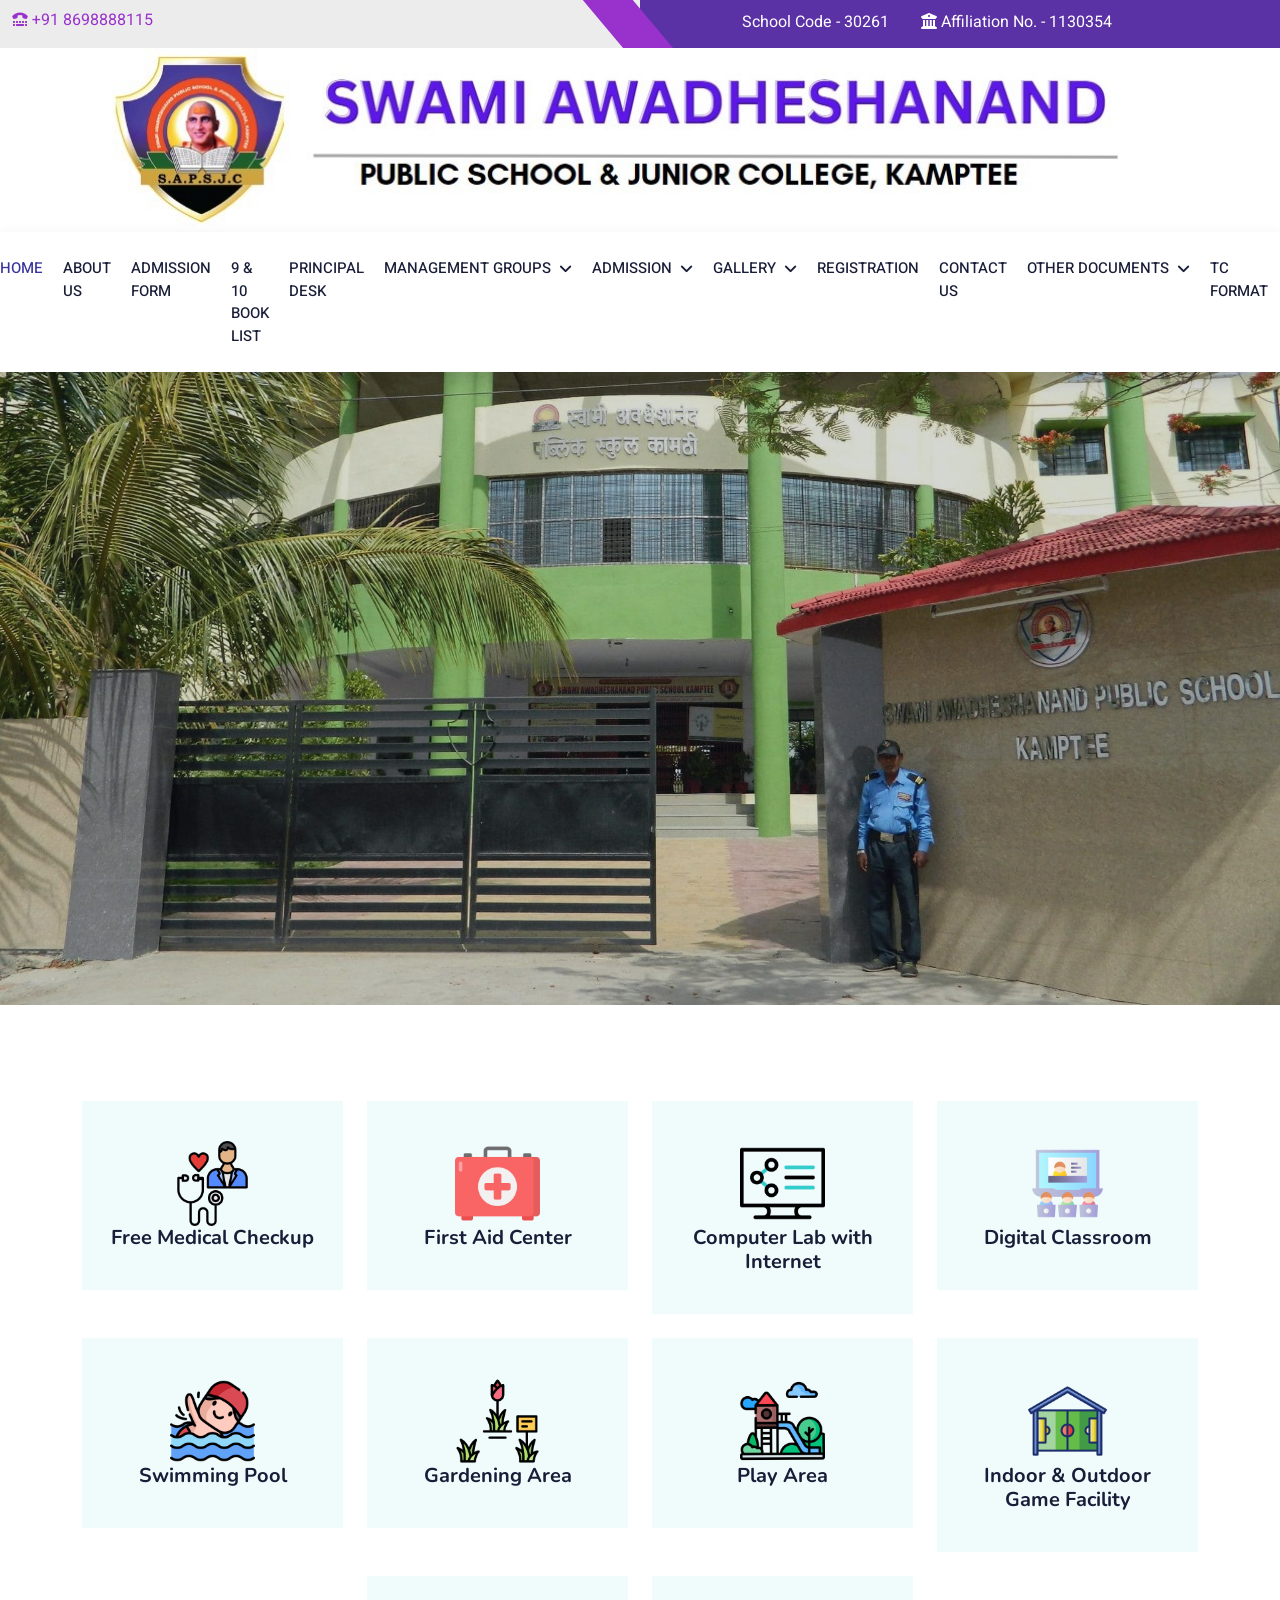
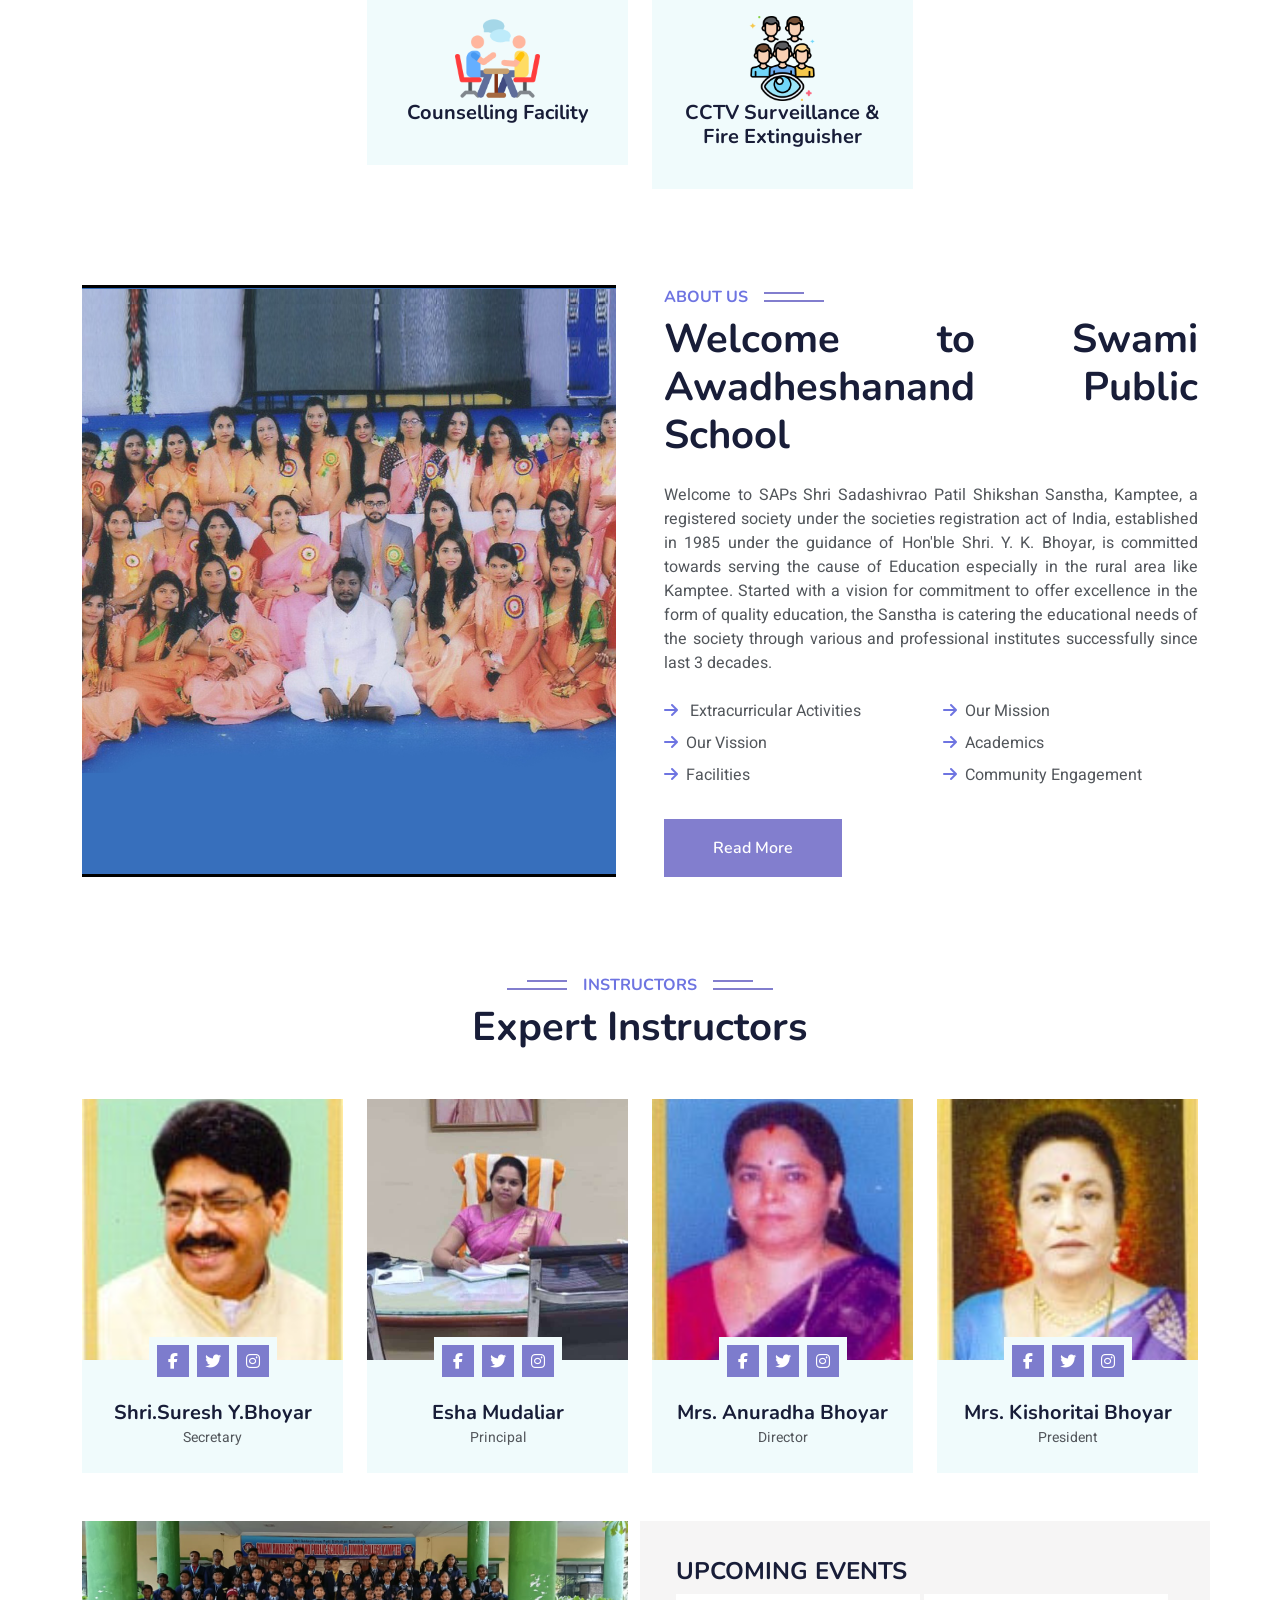
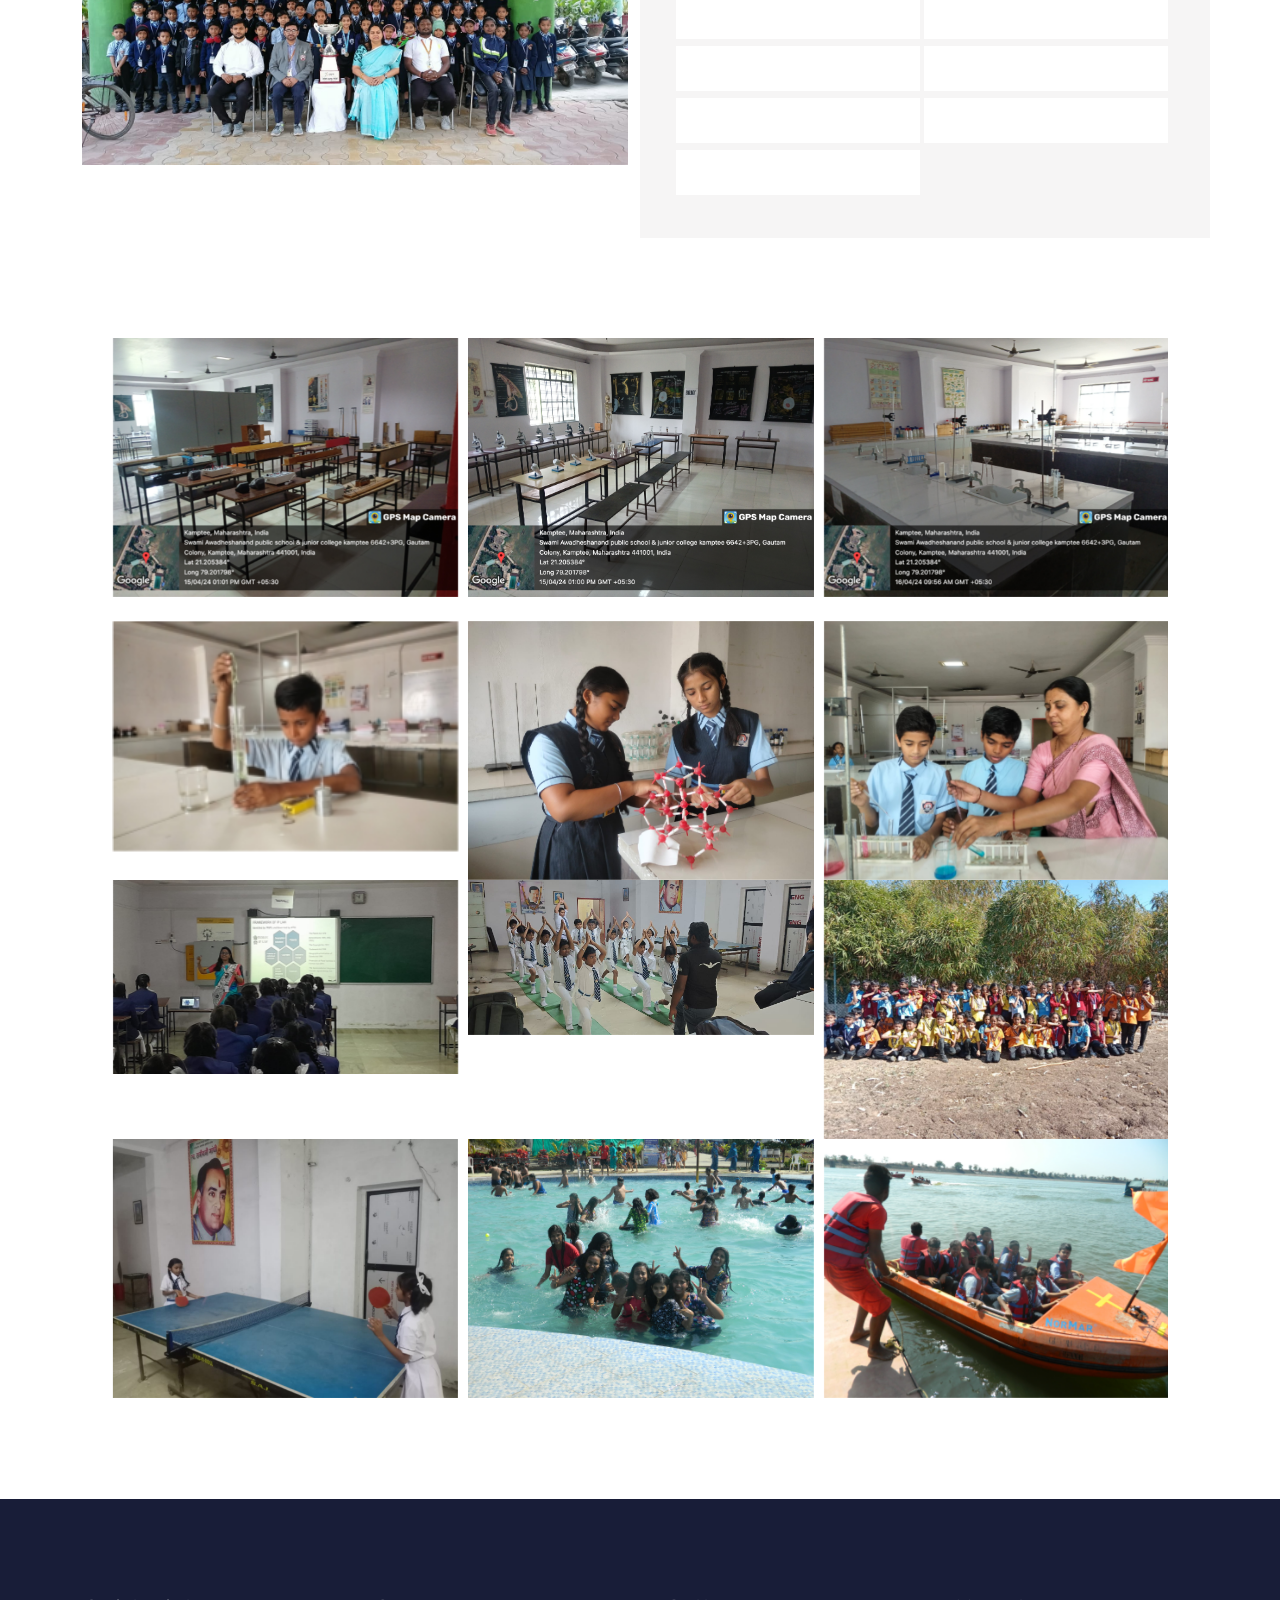
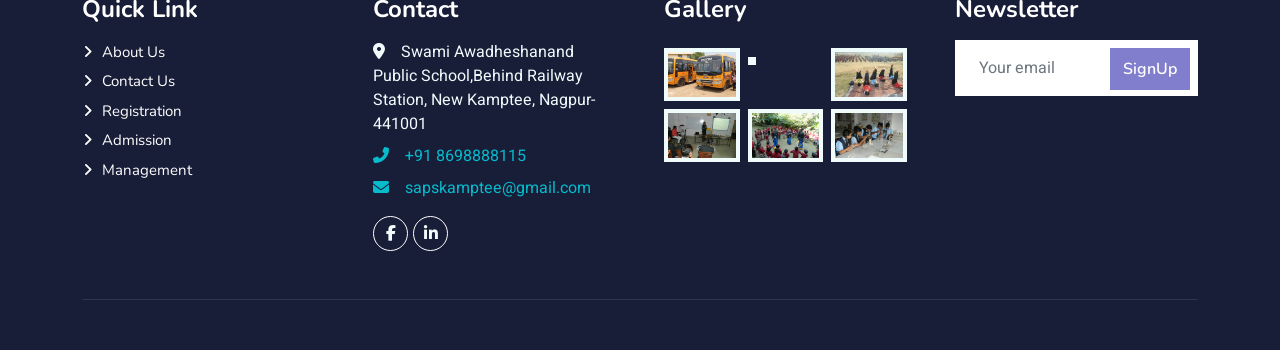
==== index.html @ 74b3e214 "Add files via upload" ====
<!DOCTYPE html>
<html lang="en">

<head>
    <meta charset="utf-8">
    <title>SAPS Kamptee | Nagpur</title>
    <meta content="width=device-width, initial-scale=1.0" name="viewport">
    <meta content="" name="keywords">
    <meta content="" name="description">

    <!-- Favicon -->
    <link href="img/logofavicon.jpeg" rel="icon">

    <!-- Google Web Fonts -->
    <link rel="preconnect" href="https://fonts.googleapis.com">
    <link rel="preconnect" href="https://fonts.gstatic.com" crossorigin>
    <link
        href="https://fonts.googleapis.com/css2?family=Heebo:wght@400;500;600&family=Nunito:wght@600;700;800&display=swap"
        rel="stylesheet">

    <!-- Icon Font Stylesheet -->
    <link rel="stylesheet" href="https://cdnjs.cloudflare.com/ajax/libs/font-awesome/6.4.0/css/all.min.css"
        integrity="sha512-iecdLmaskl7CVkqkXNQ/ZH/XLlvWZOJyj7Yy7tcenmpD1ypASozpmT/E0iPtmFIB46ZmdtAc9eNBvH0H/ZpiBw=="
        crossorigin="anonymous" referrerpolicy="no-referrer" />

    <script src="https://cdnjs.cloudflare.com/ajax/libs/font-awesome/6.4.0/js/all.min.js"
        integrity="sha512-fD9DI5bZwQxOi7MhYWnnNPlvXdp/2Pj3XSTRrFs5FQa4mizyGLnJcN6tuvUS6LbmgN1ut+XGSABKvjN0H6Aoow=="
        crossorigin="anonymous" referrerpolicy="no-referrer"></script>

    <link rel="stylesheet" href="https://cdnjs.cloudflare.com/ajax/libs/OwlCarousel2/2.3.4/assets/owl.carousel.min.css"
        integrity="sha512-tS3S5qG0BlhnQROyJXvNjeEM4UpMXHrQfTGmbQ1gKmelCxlSEBUaxhRBj/EFTzpbP4RVSrpEikbmdJobCvhE3g=="
        crossorigin="anonymous" referrerpolicy="no-referrer" />

    <script src="https://cdnjs.cloudflare.com/ajax/libs/jquery/3.7.0/jquery.min.js"
        integrity="sha512-3gJwYpMe3QewGELv8k/BX9vcqhryRdzRMxVfq6ngyWXwo03GFEzjsUm8Q7RZcHPHksttq7/GFoxjCVUjkjvPdw=="
        crossorigin="anonymous" referrerpolicy="no-referrer"></script>

    <script src="https://cdnjs.cloudflare.com/ajax/libs/OwlCarousel2/2.3.4/owl.carousel.min.js"
        integrity="sha512-bPs7Ae6pVvhOSiIcyUClR7/q2OAsRiovw4vAkX+zJbw3ShAeeqezq50RIIcIURq7Oa20rW2n2q+fyXBNcU9lrw=="
        crossorigin="anonymous" referrerpolicy="no-referrer"></script>
    <!-- <link href="https://cdnjs.cloudflare.com/ajax/libs/font-awesome/5.10.0/css/all.min.css" rel="stylesheet"> -->
    <link href="https://cdn.jsdelivr.net/npm/bootstrap-icons@1.4.1/font/bootstrap-icons.css" rel="stylesheet">

    <!-- Libraries Stylesheet -->
    <link href="lib/animate/animate.min.css" rel="stylesheet">
    <link href="lib/owlcarousel/assets/owl.carousel.min.css" rel="stylesheet">

    <!-- Customized Bootstrap Stylesheet -->
    <link href="css/bootstrap.min.css" rel="stylesheet">

    <!-- Template Stylesheet -->
    <link href="css/style.css" rel="stylesheet">
    <style>
        .contact-me::before {
            position: absolute;
            content: "";
            width: 50px;
            height: 74px;
            top: -26px;
            left: 37rem;
            background: darkorchid;
            transform: skew(40deg);
        }

        p.a {
            padding-top: 8px;
        }

        p.a a {
            color: darkorchid;
            text-decoration: none;
        }


        .col-md-6.anku1 {
            background: #5b31a6;
            text-align: right;
            height: 3rem;
        }

        .col-md-6.anku2 {
            background: #a9a9a938;
        }

        .contact-me {
            display: flex;
            align-items: center;
            /* align-content: center; */
            /* text-align: center; */
            margin: 10px;
            color: white;
        }

        .as1 {
            margin-left: 5rem;
            margin-right: 2rem;
        }

        @media screen and (min-width: 320px) and (max-width: 768px) {
            .contact-me::before {
                position: absolute;
                content: "";
                width: 50px;
                height: 74px;
                top: 22px;
                left: -2rem;
                background: darkorchid;
                transform: skew(40deg);
            }

            .contact-me {
                display: flex;
                align-items: center;
                /* align-content: center; */
                /* text-align: center; */
                margin: 0;
                color: white;
                padding-top: 15px;
            }

            .as1 {
                margin-left: 2rem;
                margin-right: 2rem;
                font-size: 12px;
            }

            .as2 {
                font-size: 12px;
            }

            .col-md-6.events {
                width: 100%;
                padding: 10px;
                border: 1px solid;
                background: #c7c3c32b;
                border-color: transparent;
            }



        }
    </style>
</head>

<body>
    <!-- Spinner Start -->
    <div id="spinner"
        class="show bg-white position-fixed translate-middle w-100 vh-100 top-50 start-50 d-flex align-items-center justify-content-center">
        <div class="spinner-border text-primary" style="width: 3rem; height: 3rem;" role="status">
            <span class="sr-only">Loading...</span>
        </div>
    </div>
    <!-- Spinner End -->
    <!-- top-nav-container-start -->
    <div class="container-fluid">
        <div class="row">
            <div class="col-md-6 anku2">
                <p class="a"><a href="tel:+91 8149544962;"><i class="fa fa-tty" aria-hidden="true"></i> +91
                        8698888115</a>
                    <!-- <p class="as"><i class="fa fa-phone" aria-hidden="true"></i> +91 9130036681</p> -->
                </p>
            </div>
            <div class="col-md-6 anku1">
                <div class="contact-me">
                    <div class="as1">
                        <!-- <a href="">contact me</a> -->
                        <p>School Code - 30261</p>
                    </div>
                    <div class="as2">
                        <!-- <a href="">mail-us</a> -->
                        <p><i class="fa fa-university" aria-hidden="true"></i> Affiliation No. - 1130354</p>
                    </div>

                </div>
            </div>
        </div>

    </div>

    <!-- top-nav-container-end -->


    <!-- Navbar Start -->
    <div class="schl-logo">
        <img src="img/main-logo1.jpg" alt="" width="100%">
    </div>
    <nav class="navbar navbar-expand-lg bg-white navbar-light shadow sticky-top p-0">
        <!-- <a href="index.html" class="navbar-brand d-flex align-items-center px-4 px-lg-5">
            <h2 class="m-0 text-primary"><i class="fa fa-book me-3"></i></h2>
        </a> -->
        <button type="button" class="navbar-toggler me-4" data-bs-toggle="collapse" data-bs-target="#navbarCollapse">
            <span class="navbar-toggler-icon"></span>
        </button>
        <div class="collapse navbar-collapse" id="navbarCollapse">
            <div class="navbar-nav ms-auto p-4 p-lg-0">
                <a href="index.html" class="nav-item nav-link active">Home</a>
                <a href="about.html" class="nav-item nav-link">About Us</a>
                <a href="admission_form.html" class="nav-item nav-link">Admission Form</a>
                <a href="9 & 10 new booklist.pdf" class="nav-item nav-link">9 & 10 Book List</a>
                <a href="principaldesk.html" class="nav-item nav-link">Principal Desk</a>
                <div class="nav-item dropdown">
                    <a href="#" class="nav-link dropdown-toggle" data-bs-toggle="dropdown">Management Groups</a>
                    <div class="dropdown-menu fade-down m-0">
                        <a href="ourInspiration.html" class="dropdown-item">Our Inspiration</a>
                        <a href="director.html" class="dropdown-item">Director</a>
                        <a href="president.html" class="dropdown-item">President</a>
                        <a href="secretary.html" class="dropdown-item">Secretary</a>
                    </div>
                </div>
                <div class="nav-item dropdown">
                    <a href="#" class="nav-link dropdown-toggle" data-bs-toggle="dropdown">Admission</a>
                    <div class="dropdown-menu fade-down m-0">
                        <a href="https://forms.gle/yMEWbGuYLgcYsDBT9" class="dropdown-item">Admission Form</a>
                        <a href="facility.html" class="dropdown-item">Facilities</a>
                        <a href="guidlineAdd.html" class="dropdown-item">Guidelines for Admission</a>
                        <a href="attendence.html" class="dropdown-item">Attendence</a>
                        <a href="withdrawal.html" class="dropdown-item">Withdrawal Rule</a>
                        <a href="fee&payment.html" class="dropdown-item">Fee and Payment</a>
                        <a href="YEARLY PLANNER 2025-2026.pdf" class="dropdown-item">Yearly Planner</a>
                    </div>
                </div>
                <div class="nav-item dropdown">
                    <a href="#" class="nav-link dropdown-toggle" data-bs-toggle="dropdown">Gallery</a>
                    <div class="dropdown-menu fade-down m-0">
                        <a href="gallery.html" class="dropdown-item">Images</a>
                        <a href="video.html" class="dropdown-item">Videos</a>
                    </div>
                </div>
                <!--<a href="gallery.html" class="nav-item nav-link">Gallery</a>-->
                <a href="registration.html" class="nav-item nav-link">Registration</a>
                <a href="contact.html" class="nav-item nav-link">Contact Us</a>
                <div class="nav-item dropdown">
                    <a href="#" class="nav-link dropdown-toggle" data-bs-toggle="dropdown">Other Documents</a>
                    <div class="dropdown-menu fade-down m-0">
                        <a href="YEARLY PLANNER 2025-2026.pdf" class="dropdown-item">Academic Calender</a>
                        <a href="AFFADIVIT.pdf" class="dropdown-item">Affadivit</a>
                        <a href="BuildingSafetyCertificate.pdf" class="dropdown-item">Building Safety
                            Certificate</a>
                        <a href="NOCOFMAHARASHTRAGOV.pdf" class="dropdown-item">NOC of Maharashtra Gov</a>
                        <a href="TrustDocuments.pdf" class="dropdown-item">Trust Documents</a>
                        <a href="OSA.jpeg" class="dropdown-item">Online School Affilaton & MS R-2.0</a>
                        <a href="Admission Fees.pdf" class="dropdown-item">Fee Structure</a>
                        <a href="waterletter24.pdf" class="dropdown-item">Water Plant Certification</a>
                        <a href="schoolmanagementcommittee.jpeg" class="dropdown-item">School Management Committee</a>
                        <a href="parentteacherassociation.jpeg" class="dropdown-item">Parent Teacher Association 1</a>
                          
                          <a href="parentteacherassociation2.jpeg" class="dropdown-item">Parent Teacher Association 2</a>
                             
                        <a href="resultsall.jpeg" class="dropdown-item">Results</a>
                        <a href="FireCertificate24.pdf" class="dropdown-item">Fire Certification</a>
                        <a href="RECOGNITION.pdf" class="dropdown-item">Recognition</a>
                        <a href="RTEManyata.pdf" class="dropdown-item">RTE Manyata</a>
                        <a href="Mandatorydisclosure.pdf" class="dropdown-item">Mandatory disclosure</a>
                        <a href="School Diary 2024-25 (1).pdf" class="dropdown-item">SOPs</a>
                    </div>
                </div>
                <a href="tcformat.html" class="nav-item nav-link">TC Format</a>
            </div>

            <!-- <a href="" class="btn btn-primary py-4 px-lg-5 d-none d-lg-block">Join Now<i class="fa fa-arrow-right ms-3"></i></a> -->
        </div>
    </nav>
    <!-- Navbar End -->


    <!-- Carousel Start -->
    <div class="container-fluid p-0 mb-5">
        <div class="owl-carousel header-carousel position-relative">
            <div class="owl-carousel-item position-relative">
                <img class="img-fluid" src="img/banner1.jpg" alt="">
                <div class="position-absolute top-0 start-0 w-100 h-100 d-flex align-items-center"
                    style="background: rgb(24 29 56 / 18%);">
                    <div class="container">
                        <div class="row justify-content-start">
                            <div class="col-sm-10 col-lg-8">
                                <!-- <h5 class="text-primary text-uppercase mb-3 animated slideInDown">Best Online Courses</h5> -->
                                <!-- <h1 class="display-3 text-white animated slideInDown">SWAMI AWADHESHANAND PUBLIC SCHOOL KAMPTEE</h1> -->
                                <!-- <p class="fs-5 text-white mb-4 pb-2">Vero elitr justo clita lorem. Ipsum dolor at sed stet sit diam no. Kasd rebum ipsum et diam justo clita et kasd rebum sea sanctus eirmod elitr.</p> -->
                                <!-- <a href="" class="btn btn-primary py-md-3 px-md-5 me-3 animated slideInLeft">Read More</a>
                                <a href="" class="btn btn-light py-md-3 px-md-5 animated slideInRight">Join Now</a> -->
                            </div>
                        </div>
                    </div>
                </div>
            </div>
            <!-- <div class="owl-carousel-item position-relative">
                <img class="img-fluid" src="img/33.jpeg" alt="">
                <div class="position-absolute top-0 start-0 w-100 h-100 d-flex align-items-center"
                    style="background: rgb(24 29 56 / 18%);">
                    <div class="container">
                        <div class="row justify-content-start">
                            <!-- <div class="col-sm-10 col-lg-8">
                                <h5 class="text-primary text-uppercase mb-3 animated slideInDown">Best Online Courses</h5>
                                <h1 class="display-3 text-white animated slideInDown">Get Educated Online From Your Home</h1>
                                <p class="fs-5 text-white mb-4 pb-2">Vero elitr justo clita lorem. Ipsum dolor at sed stet sit diam no. Kasd rebum ipsum et diam justo clita et kasd rebum sea sanctus eirmod elitr.</p>
                                <a href="" class="btn btn-primary py-md-3 px-md-5 me-3 animated slideInLeft">Read More</a>
                                <a href="" class="btn btn-light py-md-3 px-md-5 animated slideInRight">Join Now</a>
                            </div> -->
                       <!-- </div>
                    </div>
                </div>
            </div>-->
        </div>
    </div>
    <!-- Carousel End -->


    <!-- Service Start -->
    <div class="container-xxl py-5">
        <div class="container">
            <div class="row g-4">
                <div class="col-lg-3 col-sm-6 wow fadeInUp" data-wow-delay="0.1s">
                    <div class="service-item text-center pt-3">
                        <div class="p-4">
                            <!-- <i class="fa fa-3x fa-plus-square text-primary mb-4"></i> -->
                            <img src="img/medical.png" alt="" width="40%">
                            <h5 class="mb-3">Free Medical Checkup</h5>
                            <!-- <p>Diam elitr kasd sed at elitr sed ipsum justo dolor sed clita amet diam</p> -->
                        </div>
                    </div>
                </div>
                <div class="col-lg-3 col-sm-6 wow fadeInUp" data-wow-delay="0.3s">
                    <div class="service-item text-center pt-3">
                        <div class="p-4">
                            <!-- <i class="fa fa-3x fa-medkit text-primary mb-4"></i> -->
                            <img src="img/first-aid-kit.png" alt="" width="40%">
                            <h5 class="mb-3">First Aid Center</h5>
                            <!-- <p>Diam elitr kasd sed at elitr sed ipsum justo dolor sed clita amet diam</p> -->
                        </div>
                    </div>
                </div>
                <div class="col-lg-3 col-sm-6 wow fadeInUp" data-wow-delay="0.5s">
                    <div class="service-item text-center pt-3">
                        <div class="p-4">
                            <!-- <i class="fa fa-3x fa-desktop text-primary mb-4"></i> -->
                            <img src="img/virtual-lab.png" alt="" width="40%">
                            <h5 class="mb-3">Computer Lab with Internet</h5>
                            <!-- <p>Diam elitr kasd sed at elitr sed ipsum justo dolor sed clita amet diam</p> -->
                        </div>
                    </div>
                </div>
                <div class="col-lg-3 col-sm-6 wow fadeInUp" data-wow-delay="0.7s">
                    <div class="service-item text-center pt-3">
                        <div class="p-4">
                            <!-- <i class="fa fa-3x fa-window-maximize text-primary mb-4"></i> -->
                            <img src="img/teacher.png" alt="" width="40%">
                            <h5 class="mb-3">Digital Classroom</h5>
                            <!-- <p>Diam elitr kasd sed at elitr sed ipsum justo dolor sed clita amet diam</p> -->
                        </div>
                    </div>
                </div>
                <div class="col-lg-3 col-sm-6 wow fadeInUp" data-wow-delay="0.1s">
                    <div class="service-item text-center pt-3">
                        <div class="p-4">
                            <!-- <i class ="fa fa-3x fa-person-swimming text-primary mb-4"> </i> -->
                            <img src="img/swimmer.png" alt="" width="40%">
                            <h5 class="mb-3">Swimming Pool</h5>
                            <!-- <p>Diam elitr kasd sed at elitr sed ipsum justo dolor sed clita amet diam</p> -->
                        </div>
                    </div>
                </div>
                <div class="col-lg-3 col-sm-6 wow fadeInUp" data-wow-delay="0.3s">
                    <div class="service-item text-center pt-3">
                        <div class="p-4">
                            <!-- <i class="fa-sharp fa-3x fa-seedling text-primary mb-4"></i> -->
                            <img src="img/garden - Copy.png" alt="" width="40%">

                            <h5 class="mb-3">Gardening Area</h5>
                            <!-- <p>Diam elitr kasd sed at elitr sed ipsum justo dolor sed clita amet diam</p> -->
                        </div>
                    </div>
                </div>
                <div class="col-lg-3 col-sm-6 wow fadeInUp" data-wow-delay="0.5s">
                    <div class="service-item text-center pt-3">
                        <div class="p-4">
                            <!-- <i class="fa fa-3x fa-futbol text-primary mb-4"></i> -->
                            <img src="img/playground - Copy.png" alt="" width="40%">
                            <h5 class="mb-3">Play Area</h5>
                            <!-- <p>Diam elitr kasd sed at elitr sed ipsum justo dolor sed clita amet diam</p> -->
                        </div>
                    </div>
                </div>
                <div class="col-lg-3 col-sm-6 wow fadeInUp" data-wow-delay="0.7s">
                    <div class="service-item text-center pt-3">
                        <div class="p-4">
                            <!-- <i class="fa fa-3x fa-dice text-primary mb-4"></i> -->
                            <img src="img/indoor - Copy.png" alt="" width="40%">
                            <h5 class="mb-3">Indoor & Outdoor Game Facility</h5>
                            <!-- <p>Diam elitr kasd sed at elitr sed ipsum justo dolor sed clita amet diam</p> -->
                        </div>
                    </div>
                </div>
                <div class="col-lg-3 col-sm-6 wow fadeInUp" data-wow-delay="0.1s">
                    <!-- <div class="service-item text-center pt-3">
                        <div class="p-4">
                            <i class="fa fa-3x fa-graduation-cap text-primary mb-4"></i>
                            <h5 class="mb-3">Skilled Instructors</h5>
                            <p>Diam elitr kasd sed at elitr sed ipsum justo dolor sed clita amet diam</p>
                        </div>
                    </div> -->
                </div>
                <div class="col-lg-3 col-sm-6 wow fadeInUp" data-wow-delay="0.3s">
                    <div class="service-item text-center pt-3">
                        <div class="p-4">
                            <!-- <i class="fa fa-3x fa-handshake text-primary mb-4"></i> -->
                            <img src="img/conversation.png" alt="" width="40%">
                            <h5 class="mb-3">Counselling Facility</h5>
                            <!-- <p>Diam elitr kasd sed at elitr sed ipsum justo dolor sed clita amet diam</p> -->
                        </div>
                    </div>
                </div>
                <div class="col-lg-3 col-sm-6 wow fadeInUp" data-wow-delay="0.5s">
                    <div class="service-item text-center pt-3">
                        <div class="p-4">
                            <!-- <i class="fa fa-3x fa-fire-extinguisher text-primary mb-4"></i> -->
                            <img src="img/vigilance.png" alt="" width="40%">

                            <h5 class="mb-3">CCTV Surveillance & Fire Extinguisher</h5>
                            <!-- <p>Diam elitr kasd sed at elitr sed ipsum justo dolor sed clita amet diam</p> -->
                        </div>
                    </div>
                </div>
                <div class="col-lg-3 col-sm-6 wow fadeInUp" data-wow-delay="0.7s">
                    <!-- <div class="service-item text-center pt-3">
                        <div class="p-4">
                            <i class="fa fa-3x fa-book-open text-primary mb-4"></i>
                            <h5 class="mb-3">Book Library</h5>
                            <p>Diam elitr kasd sed at elitr sed ipsum justo dolor sed clita amet diam</p>
                        </div>
                    </div> -->
                </div>
            </div>
        </div>
    </div>
    <!-- Service End -->


    <!-- About Start -->
    <div class="container-xxl py-5">
        <div class="container">
            <div class="row g-5">
                <div class="col-lg-6 wow fadeInUp" data-wow-delay="0.1s" style="min-height: 400px;">
                    <div class="position-relative h-100">
                        <img class="img-fluid position-absolute w-100 h-100" src="img/banner2.jpg" alt=""
                            style="object-fit: cover;">
                    </div>
                </div>
                <div class="col-lg-6 wow fadeInUp" data-wow-delay="0.3s">
                    <h6 class="section-title bg-white text-start text-primary pe-3">About Us</h6>
                    <h1 class="mb-4">Welcome to Swami Awadheshanand Public School</h1>
                    <p class="mb-4">Welcome to SAPs


                        Shri Sadashivrao Patil Shikshan Sanstha, Kamptee, a registered society under the societies
                        registration act of India, established in 1985 under the guidance of Hon'ble Shri. Y. K. Bhoyar,
                        is committed towards serving the cause of Education especially in the rural area like Kamptee.
                        Started with a vision for commitment to offer excellence in the form of quality education, the
                        Sanstha is catering the educational needs of the society through various and professional
                        institutes successfully since last 3 decades.

                    </p>
                    <div class="row gy-2 gx-4 mb-4">
                        <div class="col-sm-6">
                            <p class="mb-0"><i class="fa fa-arrow-right text-primary me-2"></i> Extracurricular
                                Activities</p>
                        </div>
                        <div class="col-sm-6">
                            <p class="mb-0"><i class="fa fa-arrow-right text-primary me-2"></i>Our Mission</p>
                        </div>
                        <div class="col-sm-6">
                            <p class="mb-0"><i class="fa fa-arrow-right text-primary me-2"></i>Our Vission</p>
                        </div>
                        <div class="col-sm-6">
                            <p class="mb-0"><i class="fa fa-arrow-right text-primary me-2"></i>Academics</p>
                        </div>
                        <div class="col-sm-6">
                            <p class="mb-0"><i class="fa fa-arrow-right text-primary me-2"></i>Facilities</p>
                        </div>
                        <div class="col-sm-6">
                            <p class="mb-0"><i class="fa fa-arrow-right text-primary me-2"></i>Community Engagement</p>
                        </div>
                    </div>
                    <a class="btn btn-primary py-3 px-5 mt-2" href="about.html">Read More</a>
                </div>
            </div>
        </div>
    </div>
    <!-- About End -->


    <!-- Categories Start -->
    <!-- <div class="container-xxl py-5 category">
        <div class="container">
            <div class="text-center wow fadeInUp" data-wow-delay="0.1s">
                <h6 class="section-title bg-white text-center text-primary px-3">Categories</h6>
                <h1 class="mb-5">Courses Categories</h1>
            </div>
            <div class="row g-3">
                <div class="col-lg-7 col-md-6">
                    <div class="row g-3">
                        <div class="col-lg-12 col-md-12 wow zoomIn" data-wow-delay="0.1s">
                            <a class="position-relative d-block overflow-hidden" href="">
                                <img class="img-fluid" src="img/cat-1.jpg" alt="">
                                <div class="bg-white text-center position-absolute bottom-0 end-0 py-2 px-3" style="margin: 1px;">
                                    <h5 class="m-0">Web Design</h5>
                                    <small class="text-primary">49 Courses</small>
                                </div>
                            </a>
                        </div>
                        <div class="col-lg-6 col-md-12 wow zoomIn" data-wow-delay="0.3s">
                            <a class="position-relative d-block overflow-hidden" href="">
                                <img class="img-fluid" src="img/cat-2.jpg" alt="">
                                <div class="bg-white text-center position-absolute bottom-0 end-0 py-2 px-3" style="margin: 1px;">
                                    <h5 class="m-0">Graphic Design</h5>
                                    <small class="text-primary">49 Courses</small>
                                </div>
                            </a>
                        </div>
                        <div class="col-lg-6 col-md-12 wow zoomIn" data-wow-delay="0.5s">
                            <a class="position-relative d-block overflow-hidden" href="">
                                <img class="img-fluid" src="img/cat-3.jpg" alt="">
                                <div class="bg-white text-center position-absolute bottom-0 end-0 py-2 px-3" style="margin: 1px;">
                                    <h5 class="m-0">Video Editing</h5>
                                    <small class="text-primary">49 Courses</small>
                                </div>
                            </a>
                        </div>
                    </div>
                </div>
                <div class="col-lg-5 col-md-6 wow zoomIn" data-wow-delay="0.7s" style="min-height: 350px;">
                    <a class="position-relative d-block h-100 overflow-hidden" href="">
                        <img class="img-fluid position-absolute w-100 h-100" src="img/cat-4.jpg" alt="" style="object-fit: cover;">
                        <div class="bg-white text-center position-absolute bottom-0 end-0 py-2 px-3" style="margin:  1px;">
                            <h5 class="m-0">Online Marketing</h5>
                            <small class="text-primary">49 Courses</small>
                        </div>
                    </a>
                </div>
            </div>
        </div>
    </div> -->
    <!-- Categories Start -->


    <!-- Courses Start -->
    <!-- <div class="container-xxl py-5">
        <div class="container">
            <div class="text-center wow fadeInUp" data-wow-delay="0.1s">
                <h6 class="section-title bg-white text-center text-primary px-3">Courses</h6>
                <h1 class="mb-5">Popular Courses</h1>
            </div>
            <div class="row g-4 justify-content-center">
                <div class="col-lg-4 col-md-6 wow fadeInUp" data-wow-delay="0.1s">
                    <div class="course-item bg-light">
                        <div class="position-relative overflow-hidden">
                            <img class="img-fluid" src="img/course-1.jpg" alt="">
                            <div class="w-100 d-flex justify-content-center position-absolute bottom-0 start-0 mb-4">
                                <a href="#" class="flex-shrink-0 btn btn-sm btn-primary px-3 border-end" style="border-radius: 30px 0 0 30px;">Read More</a>
                                <a href="#" class="flex-shrink-0 btn btn-sm btn-primary px-3" style="border-radius: 0 30px 30px 0;">Join Now</a>
                            </div>
                        </div>
                        <div class="text-center p-4 pb-0">
                            <h3 class="mb-0">$149.00</h3>
                            <div class="mb-3">
                                <small class="fa fa-star text-primary"></small>
                                <small class="fa fa-star text-primary"></small>
                                <small class="fa fa-star text-primary"></small>
                                <small class="fa fa-star text-primary"></small>
                                <small class="fa fa-star text-primary"></small>
                                <small>(123)</small>
                            </div>
                            <h5 class="mb-4">Web Design & Development Course for Beginners</h5>
                        </div>
                        <div class="d-flex border-top">
                            <small class="flex-fill text-center border-end py-2"><i class="fa fa-user-tie text-primary me-2"></i>John Doe</small>
                            <small class="flex-fill text-center border-end py-2"><i class="fa fa-clock text-primary me-2"></i>1.49 Hrs</small>
                            <small class="flex-fill text-center py-2"><i class="fa fa-user text-primary me-2"></i>30 Students</small>
                        </div>
                    </div>
                </div>
                <div class="col-lg-4 col-md-6 wow fadeInUp" data-wow-delay="0.3s">
                    <div class="course-item bg-light">
                        <div class="position-relative overflow-hidden">
                            <img class="img-fluid" src="img/course-2.jpg" alt="">
                            <div class="w-100 d-flex justify-content-center position-absolute bottom-0 start-0 mb-4">
                                <a href="#" class="flex-shrink-0 btn btn-sm btn-primary px-3 border-end" style="border-radius: 30px 0 0 30px;">Read More</a>
                                <a href="#" class="flex-shrink-0 btn btn-sm btn-primary px-3" style="border-radius: 0 30px 30px 0;">Join Now</a>
                            </div>
                        </div>
                        <div class="text-center p-4 pb-0">
                            <h3 class="mb-0">$149.00</h3>
                            <div class="mb-3">
                                <small class="fa fa-star text-primary"></small>
                                <small class="fa fa-star text-primary"></small>
                                <small class="fa fa-star text-primary"></small>
                                <small class="fa fa-star text-primary"></small>
                                <small class="fa fa-star text-primary"></small>
                                <small>(123)</small>
                            </div>
                            <h5 class="mb-4">Web Design & Development Course for Beginners</h5>
                        </div>
                        <div class="d-flex border-top">
                            <small class="flex-fill text-center border-end py-2"><i class="fa fa-user-tie text-primary me-2"></i>John Doe</small>
                            <small class="flex-fill text-center border-end py-2"><i class="fa fa-clock text-primary me-2"></i>1.49 Hrs</small>
                            <small class="flex-fill text-center py-2"><i class="fa fa-user text-primary me-2"></i>30 Students</small>
                        </div>
                    </div>
                </div>
                <div class="col-lg-4 col-md-6 wow fadeInUp" data-wow-delay="0.5s">
                    <div class="course-item bg-light">
                        <div class="position-relative overflow-hidden">
                            <img class="img-fluid" src="img/course-3.jpg" alt="">
                            <div class="w-100 d-flex justify-content-center position-absolute bottom-0 start-0 mb-4">
                                <a href="#" class="flex-shrink-0 btn btn-sm btn-primary px-3 border-end" style="border-radius: 30px 0 0 30px;">Read More</a>
                                <a href="#" class="flex-shrink-0 btn btn-sm btn-primary px-3" style="border-radius: 0 30px 30px 0;">Join Now</a>
                            </div>
                        </div>
                        <div class="text-center p-4 pb-0">
                            <h3 class="mb-0">$149.00</h3>
                            <div class="mb-3">
                                <small class="fa fa-star text-primary"></small>
                                <small class="fa fa-star text-primary"></small>
                                <small class="fa fa-star text-primary"></small>
                                <small class="fa fa-star text-primary"></small>
                                <small class="fa fa-star text-primary"></small>
                                <small>(123)</small>
                            </div>
                            <h5 class="mb-4">Web Design & Development Course for Beginners</h5>
                        </div>
                        <div class="d-flex border-top">
                            <small class="flex-fill text-center border-end py-2"><i class="fa fa-user-tie text-primary me-2"></i>John Doe</small>
                            <small class="flex-fill text-center border-end py-2"><i class="fa fa-clock text-primary me-2"></i>1.49 Hrs</small>
                            <small class="flex-fill text-center py-2"><i class="fa fa-user text-primary me-2"></i>30 Students</small>
                        </div>
                    </div>
                </div>
            </div>
        </div>
    </div> -->
    <!-- Courses End -->


    <!-- Team Start -->
    <div class="container-xxl py-5">
        <div class="container">
            <div class="text-center wow fadeInUp" data-wow-delay="0.1s">
                <h6 class="section-title bg-white text-center text-primary px-3">Instructors</h6>
                <h1 class="mb-5">Expert Instructors</h1>
            </div>
            <div class="row g-4">
                <div class="col-lg-3 col-md-6 wow fadeInUp" data-wow-delay="0.1s">
                    <div class="team-item bg-light">
                        <div class="overflow-hidden">
                            <img class="img-fluid" src="img/1.png" alt="">
                        </div>
                        <div class="position-relative d-flex justify-content-center" style="margin-top: -23px;">
                            <div class="bg-light d-flex justify-content-center pt-2 px-1">
                                <a class="btn btn-sm-square btn-primary mx-1"
                                    href="https://www.facebook.com/SAPSKamptee1"><i class="fab fa-facebook-f"></i></a>
                                <a class="btn btn-sm-square btn-primary mx-1" href=""><i class="fab fa-twitter"></i></a>
                                <a class="btn btn-sm-square btn-primary mx-1"
                                    href="https://www.instagram.com/swami_awadheshanand_public_s/"><i
                                        class="fab fa-instagram"></i></a>
                            </div>
                        </div>
                        <div class="text-center p-4">
                            <h5 class="mb-0">
                                Shri.Suresh Y.Bhoyar</h5>
                            <small>Secretary</small>
                        </div>
                    </div>
                </div>
                <div class="col-lg-3 col-md-6 wow fadeInUp" data-wow-delay="0.3s">
                    <div class="team-item bg-light">
                        <div class="overflow-hidden">
                            <img class="img-fluid" src="img/2.png" alt="">
                        </div>
                        <div class="position-relative d-flex justify-content-center" style="margin-top: -23px;">
                            <div class="bg-light d-flex justify-content-center pt-2 px-1">
                                <a class="btn btn-sm-square btn-primary mx-1"
                                    href="https://www.facebook.com/SAPSKamptee1"><i class="fab fa-facebook-f"></i></a>
                                <a class="btn btn-sm-square btn-primary mx-1" href=""><i class="fab fa-twitter"></i></a>
                                <a class="btn btn-sm-square btn-primary mx-1"
                                    href="https://www.instagram.com/swami_awadheshanand_public_s/"><i
                                        class="fab fa-instagram"></i></a>
                            </div>
                        </div>
                        <div class="text-center p-4">
                            <h5 class="mb-0">
                                Esha Mudaliar</h5>
                            <small>Principal</small>
                        </div>
                    </div>
                </div>
                <div class="col-lg-3 col-md-6 wow fadeInUp" data-wow-delay="0.5s">
                    <div class="team-item bg-light">
                        <div class="overflow-hidden">
                            <img class="img-fluid" src="img/3.png" alt="">
                        </div>
                        <div class="position-relative d-flex justify-content-center" style="margin-top: -23px;">
                            <div class="bg-light d-flex justify-content-center pt-2 px-1">
                                <a class="btn btn-sm-square btn-primary mx-1"
                                    href="https://www.facebook.com/SAPSKamptee1"><i class="fab fa-facebook-f"></i></a>
                                <a class="btn btn-sm-square btn-primary mx-1" href=""><i class="fab fa-twitter"></i></a>
                                <a class="btn btn-sm-square btn-primary mx-1"
                                    href="https://www.instagram.com/swami_awadheshanand_public_s/"><i
                                        class="fab fa-instagram"></i></a>
                            </div>
                        </div>
                        <div class="text-center p-4">
                            <h5 class="mb-0">
                                Mrs. Anuradha Bhoyar</h5>
                            <small>Director</small>
                        </div>
                    </div>
                </div>
                <div class="col-lg-3 col-md-6 wow fadeInUp" data-wow-delay="0.7s">
                    <div class="team-item bg-light">
                        <div class="overflow-hidden">
                            <img class="img-fluid" src="img/4.png" alt="">
                        </div>
                        <div class="position-relative d-flex justify-content-center" style="margin-top: -23px;">
                            <div class="bg-light d-flex justify-content-center pt-2 px-1">
                                <a class="btn btn-sm-square btn-primary mx-1"
                                    href="https://www.facebook.com/SAPSKamptee1"><i class="fab fa-facebook-f"></i></a>
                                <a class="btn btn-sm-square btn-primary mx-1" href=""><i class="fab fa-twitter"></i></a>
                                <a class="btn btn-sm-square btn-primary mx-1"
                                    href="https://www.instagram.com/swami_awadheshanand_public_s/"><i
                                        class="fab fa-instagram"></i></a>
                            </div>
                        </div>
                        <div class="text-center p-4">
                            <h5 class="mb-0">
                                Mrs. Kishoritai Bhoyar
                            </h5>
                            <small>President</small>
                        </div>
                    </div>
                </div>
            </div>
        </div>
    </div>
    <!-- Team End -->


    <!-- Testimonial Start -->
    <!-- <div class="container-xxl py-5 wow fadeInUp" data-wow-delay="0.1s">
        <div class="container">
            <div class="text-center">
                <h6 class="section-title bg-white text-center text-primary px-3">Gallery</h6>
                <h1 class="mb-5">Our Students Say!</h1>
            </div>
            <div class="owl-carousel testimonial-carousel position-relative">
                <div class="testimonial-item text-center">
                    <img class="border rounded-circle p-2 mx-auto mb-3" src="img/testimonial-1.jpg" style="width: 80px; height: 80px;">
                    <h5 class="mb-0">Client Name</h5>
                    <p>Profession</p>
                    <div class="testimonial-text bg-light text-center p-4">
                    <p class="mb-0">Tempor erat elitr rebum at clita. Diam dolor diam ipsum sit diam amet diam et eos. Clita erat ipsum et lorem et sit.</p>
                    </div>
                </div>
                <div class="testimonial-item text-center">
                    <img class="border rounded-circle p-2 mx-auto mb-3" src="img/testimonial-2.jpg" style="width: 80px; height: 80px;">
                    <h5 class="mb-0">Client Name</h5>
                    <p>Profession</p>
                    <div class="testimonial-text bg-light text-center p-4">
                    <p class="mb-0">Tempor erat elitr rebum at clita. Diam dolor diam ipsum sit diam amet diam et eos. Clita erat ipsum et lorem et sit.</p>
                    </div>
                </div>
                <div class="testimonial-item text-center">
                    <img class="border rounded-circle p-2 mx-auto mb-3" src="img/testimonial-3.jpg" style="width: 80px; height: 80px;">
                    <h5 class="mb-0">Client Name</h5>
                    <p>Profession</p>
                    <div class="testimonial-text bg-light text-center p-4">
                    <p class="mb-0">Tempor erat elitr rebum at clita. Diam dolor diam ipsum sit diam amet diam et eos. Clita erat ipsum et lorem et sit.</p>
                    </div>
                </div>
                <div class="testimonial-item text-center">
                    <img class="border rounded-circle p-2 mx-auto mb-3" src="img/testimonial-4.jpg" style="width: 80px; height: 80px;">
                    <h5 class="mb-0">Client Name</h5>
                    <p>Profession</p>
                    <div class="testimonial-text bg-light text-center p-4">
                    <p class="mb-0">Tempor erat elitr rebum at clita. Diam dolor diam ipsum sit diam amet diam et eos. Clita erat ipsum et lorem et sit.</p>
                    </div>
                </div>
            </div>
        </div>
    </div> -->
    <!-- Testimonial End -->


    <!-- events start -->
    <section class="events">
        <div class="container">
            <div class="up-event">
                <div class="row">
                    <div class="col-md-6">
                        <img src="img/33.jpg" alt="" width="100%">
                    </div>
                    <div class="col-md-6 events">
                        <h4>UPCOMING EVENTS</h4>
                        <marquee width="100%" direction="up" height="70px" scrolldelay="200">
                            <p><span class="e-d">21 FEB</span><br> MAHASHIVRATRI</p>
                        </marquee>
                        <marquee width="100%" direction="up" height="70px" scrolldelay="200">
                            <p><span class="e-d">09 MARCH</span><br> HOLI DAHAN</p>
                        </marquee>
                        <marquee width="100%" direction="up" height="70px" scrolldelay="200">
                            <p><span class="e-d">25 MARCH</span><br> GUDIPADWA</p>
                        </marquee>
                        <marquee width="100%" direction="up" height="70px" scrolldelay="200">
                            <p><span class="e-d">15 AUG</span><br> INDEPENDENCE DAY</p>
                        </marquee>
                        <marquee width="100%" direction="up" height="70px" scrolldelay="200">
                            <p><span class="e-d">30 AUG</span><br> RAKHI CELEBRATION</p>
                        </marquee>
                        <marquee width="100%" direction="up" height="70px" scrolldelay="200">
                            <p><span class="e-d">12 NOV</span><br> DIWALI</p>
                        </marquee>
                        <marquee width="100%" direction="up" height="70px" scrolldelay="200">
                            <p><span class="e-d">25 DEC</span><br> CHRISTMAS</p>
                        </marquee>

                    </div>
                </div>
            </div>
        </div>

    </section>
    <!-- events ends -->




    <!-- gallery-start  -->
    <section class="image-gallery">
        <div class="container">
            <div class="main-slider owl-carousel">
                <div class="item">
                    <img src="img/lab1.jpg" alt="">
                </div>
                <div class="item">
                    <img src="img/lab2.jpg" alt="">
                </div>
                <div class="item">
                    <img src="img/lab3.jpg" alt="">
                </div>
                <div class="item">
                    <img src="img/lab4.jpg" alt="">
                </div>
                <div class="item">
                    <img src="img/lab5.jpg" alt="">
                </div>
            </div>
            <div class="main-slider owl-carousel">
                <div class="item">
                    <img src="img/galleryimg1.jpg" alt="">
                </div>
                <div class="item">
                    <img src="img/galleryimg2.jpg" alt="">
                </div>
                <div class="item">
                    <img src="img/galleryimg3.jpg" alt="">
                </div>
            </div>
            <div class="main-slider owl-carousel">
                <div class="item">
                    <img src="img/28.jpg" alt="">
                </div>
                <div class="item">
                    <img src="img/43.jpg" alt="">
                </div>
                <div class="item">
                    <img src="img/29.jpg" alt="">
                </div>
            </div>
            <div class="main-slider owl-carousel">
                <div class="item">
                    <img src="img/45.jpg" alt="">
                </div>
                <div class="item">
                    <img src="img/11.jpg" alt="">
                </div>
                <div class="item">
                    <img src="img/10.jpg" alt="">
                </div>
            </div>
            <div class="main-slider owl-carousel">
                <div class="item">
                    <!--<img src="img/galleryimg10.jpg" alt="">-->
                </div>
                <div class="item">
                    <!--<img src="img/galleryimg11.jpg" alt="">-->
                </div>
                <div class="item">
                    <!--<img src="img/galleryimg12.jpg" alt="">-->
                </div>
            </div>
            <!-- <div class="item">
                <img src="img/galleryimg4.jpeg" alt="">
            </div>
            <div class="item">
                <img src="img/galleryimg5.jpeg" alt="">
            </div>
            <div class="item">
                <img src="img/galleryimg6.jpeg" alt="">
            </div>
            <div class="item">
                <img src="img/galleryimg7.jpeg" alt="">
            </div>
            <div class="item">
                <img src="img/galleryimg8.jpeg" alt="">
            </div>
            <div class="item">
                <img src="img/galleryimg9.jpeg" alt="">
            </div>
            <div class="item">
                <img src="img/galleryimg10.jpeg" alt="">
            </div>
            <div class="item">
                <img src="img/galleryimg11.jpeg" alt="">
            </div>
            <div class="item">
                <img src="img/galleryimg12.jpeg" alt="">
            </div> -->
        </div>

    </section>
    <script>
        jQuery(".main-slider.owl-carousel").owlCarousel({
            loop: true,
            margin: 10,
            autoplay: 3000,
            responsive: {
                0: {
                    items: 1
                },
                600: {
                    items: 2
                },
                1000: {
                    items: 3
                },
            }
        });

    </script>


    <!-- gallery-end -->


    <!-- Footer Start -->
    <div class="container-fluid bg-dark text-light footer pt-5 mt-5 wow fadeIn" data-wow-delay="0.1s">
        <div class="container py-5">
            <div class="row g-5">
                <div class="col-lg-3 col-md-6">
                    <h4 class="text-white mb-3">Quick Link</h4>
                    <a class="btn btn-link" href="about.html">About Us</a>
                    <a class="btn btn-link" href="contact.html">Contact Us</a>
                    <a class="btn btn-link" href="registration.html">Registration</a>
                    <a class="btn btn-link" href="guidlineAdd.html">Admission</a>
                    <a class="btn btn-link" href="director.html">Management</a>
                </div>
                <div class="col-lg-3 col-md-6">
                    <h4 class="text-white mb-3">Contact</h4>
                    <p class="mb-2"><i class="fa fa-map-marker-alt me-3"></i>Swami Awadheshanand Public School,Behind
                        Railway Station, New Kamptee, Nagpur-441001</p>
                    <a href="tel:+91 8698888115">
                        <p class="mb-2"><i class="fa fa-phone-alt me-3"></i>+91 8698888115</p>
                    </a>
                    <a href="mailto:sapskamptee@gmail.com">
                        <p class="mb-2"><i class="fa fa-envelope me-3"></i>sapskamptee@gmail.com</p>
                    </a>

                    <div class="d-flex pt-2">
                        <!-- <a class="btn btn-outline-light btn-social" href=""><i class="fab fa-twitter"></i></a> -->
                        <a class="btn btn-outline-light btn-social" href="https://www.facebook.com/SAPSKamptee1"><i
                                class="fab fa-facebook-f"></i></a>
                        <!-- <a class="btn btn-outline-light btn-social" href=""><i class="fab fa-youtube"></i></a> -->
                        <a class="btn btn-outline-light btn-social" href=""><i class="fab fa-linkedin-in"></i></a>
                    </div>
                </div>
                <div class="col-lg-3 col-md-6">
                    <h4 class="text-white mb-3">Gallery</h4>
                    <div class="row g-2 pt-2">
                        <div class="col-4">
                            <img class="img-fluid bg-light p-1" src="img/galleryimg6.jpg" alt="">
                        </div>
                        <div class="col-4">
                            <img class="img-fluid bg-light p-1" src="img/galleryimg8.jpg" alt="">
                        </div>
                        <div class="col-4">
                            <img class="img-fluid bg-light p-1" src="img/gallery24.jpg" alt="">
                        </div>
                        <div class="col-4">
                            <img class="img-fluid bg-light p-1" src="img/gallery20.jpg" alt="">
                        </div>
                        <div class="col-4">
                            <img class="img-fluid bg-light p-1" src="img/gallery17.jpg" alt="">
                        </div>
                        <div class="col-4">
                            <img class="img-fluid bg-light p-1" src="img/gallery21.jpg" alt="">
                        </div>
                    </div>
                </div>
                <div class="col-lg-3 col-md-6">
                    <h4 class="text-white mb-3">Newsletter</h4>
                    <!-- <p>Dolor amet sit justo amet elitr clita ipsum elitr est.</p> -->
                    <div class="position-relative mx-auto" style="max-width: 400px;">
                        <input class="form-control border-0 w-100 py-3 ps-4 pe-5" type="text" placeholder="Your email">
                        <button type="button"
                            class="btn btn-primary py-2 position-absolute top-0 end-0 mt-2 me-2">SignUp</button>
                    </div>
                </div>
            </div>
        </div>
        <div class="container">
            <div class="copyright">
                <div class="row">
                    <!-- <div class="col-md-6 text-center text-md-start mb-3 mb-md-0">
                        &copy; <a class="border-bottom" href="#">Your Site Name</a>, All Right Reserved.

                        /*** This template is free as long as you keep the footer author’s credit link/attribution link/backlink. If you'd like to use the template without the footer author’s credit link/attribution link/backlink, you can purchase the Credit Removal License from "https://htmlcodex.com/credit-removal". Thank you for your support. ***/-->
                    <!-- Designed By <a class="border-bottom" href="https://htmlcodex.com">HTML Codex</a><br><br>
                        Distributed By <a class="border-bottom" href="https://themewagon.com">ThemeWagon</a>
                    </div>  -->
                    <!-- <div class="col-md-6 text-center text-md-end">
                        <div class="footer-menu">
                            <a href="">Home</a>
                            <a href="">Cookies</a>
                            <a href="">Help</a>
                            <a href="">FQAs</a>
                        </div>
                    </div> -->
                </div>
            </div>
        </div>
    </div>
    <!-- Footer End -->


    <!-- Back to Top -->
    <a href="#" class="btn btn-lg btn-primary btn-lg-square back-to-top"><i class="bi bi-arrow-up"></i></a>


    <!-- JavaScript Libraries -->
    <script src="https://code.jquery.com/jquery-3.4.1.min.js"></script>
    <script src="https://cdn.jsdelivr.net/npm/bootstrap@5.0.0/dist/js/bootstrap.bundle.min.js"></script>
    <script src="lib/wow/wow.min.js"></script>
    <script src="lib/easing/easing.min.js"></script>
    <script src="lib/waypoints/waypoints.min.js"></script>
    <script src="lib/owlcarousel/owl.carousel.min.js"></script>

    <!-- Template Javascript -->
    <script src="js/main.js"></script>
</body>

</html>
---- css/style.css ----
/********** Template CSS **********/
:root {
    --primary: #4b44b9b0;
    --light: #F0FBFC;
    --dark: #181d38;
}

.fw-medium {
    font-weight: 600 !important;
}

.fw-semi-bold {
    font-weight: 700 !important;
}

.back-to-top {
    position: fixed;
    display: none;
    right: 45px;
    bottom: 45px;
    z-index: 99;
}


/*** Spinner ***/
#spinner {
    opacity: 0;
    visibility: hidden;
    transition: opacity .5s ease-out, visibility 0s linear .5s;
    z-index: 99999;
}

#spinner.show {
    transition: opacity .5s ease-out, visibility 0s linear 0s;
    visibility: visible;
    opacity: 1;
}


/*** Button ***/
.btn {
    font-family: 'Nunito', sans-serif;
    font-weight: 600;
    transition: .5s;
}

.btn.btn-primary,
.btn.btn-secondary {
    color: #FFFFFF;
}

.btn-square {
    width: 38px;
    height: 38px;
}

.btn-sm-square {
    width: 32px;
    height: 32px;
}

.btn-lg-square {
    width: 48px;
    height: 48px;
}

.btn-square,
.btn-sm-square,
.btn-lg-square {
    padding: 0;
    display: flex;
    align-items: center;
    justify-content: center;
    font-weight: normal;
    border-radius: 0px;
}


/*** Navbar ***/
.navbar .dropdown-toggle::after {
    border: none;
    content: "\f107";
    font-family: "Font Awesome 5 Free";
    font-weight: 900;
    vertical-align: middle;
    margin-left: 8px;
}

.navbar-light .navbar-nav .nav-link {
    margin-right: 20px;
    padding: 25px 0;
    color: #FFFFFF;
    font-size: 15px;
    text-transform: uppercase;
    outline: none;
}

.navbar-light .navbar-nav .nav-link:hover,
.navbar-light .navbar-nav .nav-link.active {
    color: #39359e;;
}

@media (max-width: 991.98px) {
    .navbar-light .navbar-nav .nav-link  {
        margin-right: 0;
        padding: 10px 0;
    }

    .navbar-light .navbar-nav {
        border-top: 1px solid #EEEEEE;
    }
}

.navbar-light .navbar-brand,
.navbar-light a.btn {
    height: 75px;
}

.navbar-light .navbar-nav .nav-link {
    color: var(--dark);
    font-weight: 500;
}

.navbar-light.sticky-top {
    top: -100px;
    transition: .5s;
}

@media (min-width: 992px) {
    .navbar .nav-item .dropdown-menu {
        display: block;
        margin-top: 0;
        opacity: 0;
        visibility: hidden;
        transition: .5s;
    }

    .navbar .dropdown-menu.fade-down {
        top: 100%;
        transform: rotateX(-75deg);
        transform-origin: 0% 0%;
    }

    .navbar .nav-item:hover .dropdown-menu {
        top: 100%;
        transform: rotateX(0deg);
        visibility: visible;
        transition: .5s;
        opacity: 1;
    }
}


/*** Header carousel ***/
@media (max-width: 768px) {
    .header-carousel .owl-carousel-item {
        position: relative;
        min-height: 500px;
    }
    
    .header-carousel .owl-carousel-item img {
        position: absolute;
        width: 100%;
        height: 100%;
        object-fit: cover;
    }
}

.header-carousel .owl-nav {
    position: absolute;
    top: 50%;
    right: 8%;
    transform: translateY(-50%);
    display: flex;
    flex-direction: column;
}

.header-carousel .owl-nav .owl-prev,
.header-carousel .owl-nav .owl-next {
    margin: 7px 0;
    width: 45px;
    height: 45px;
    display: flex;
    align-items: center;
    justify-content: center;
    color: #FFFFFF;
    background: transparent;
    border: 1px solid #FFFFFF;
    font-size: 22px;
    transition: .5s;
}

.header-carousel .owl-nav .owl-prev:hover,
.header-carousel .owl-nav .owl-next:hover {
    background: var(--primary);
    border-color: var(--primary);
}

.page-header {
    background: linear-gradient(rgba(24, 29, 56, .7), rgba(24, 29, 56, .7)), url(../img/banner1.jpg);
    background-position: top;
    background-repeat: no-repeat;
    background-size: cover;
}

.page-header-inner {
    background: rgba(15, 23, 43, .7);
}

.breadcrumb-item + .breadcrumb-item::before {
    color: var(--light);
}


/*** Section Title ***/
.section-title {
    position: relative;
    display: inline-block;
    text-transform: uppercase;
}

.section-title::before {
    position: absolute;
    content: "";
    width: calc(100% + 80px);
    height: 2px;
    top: 4px;
    left: -40px;
    background: var(--primary);
    z-index: -1;
}

.section-title::after {
    position: absolute;
    content: "";
    width: calc(100% + 120px);
    height: 2px;
    bottom: 5px;
    left: -60px;
    background: var(--primary);
    z-index: -1;
}

.section-title.text-start::before {
    width: calc(100% + 40px);
    left: 0;
}

.section-title.text-start::after {
    width: calc(100% + 60px);
    left: 0;
}


/*** Service ***/
.service-item {
    background: var(--light);
    transition: .5s;
}

.service-item:hover {
    margin-top: -10px;
    background: var(--primary);
}

.service-item * {
    transition: .5s;
}

.service-item:hover * {
    color: var(--light) !important;
}


/*** Categories & Courses ***/
.category img,
.course-item img {
    transition: .5s;
}

.category a:hover img,
.course-item:hover img {
    transform: scale(1.1);
}


/*** Team ***/
.team-item img {
    transition: .5s;
}

.team-item:hover img {
    transform: scale(1.1);
}


/*** Testimonial ***/
.testimonial-carousel::before {
    position: absolute;
    content: "";
    top: 0;
    left: 0;
    height: 100%;
    width: 0;
    background: linear-gradient(to right, rgba(255, 255, 255, 1) 0%, rgba(255, 255, 255, 0) 100%);
    z-index: 1;
}

.testimonial-carousel::after {
    position: absolute;
    content: "";
    top: 0;
    right: 0;
    height: 100%;
    width: 0;
    background: linear-gradient(to left, rgba(255, 255, 255, 1) 0%, rgba(255, 255, 255, 0) 100%);
    z-index: 1;
}

@media (min-width: 768px) {
    .testimonial-carousel::before,
    .testimonial-carousel::after {
        width: 200px;
    }
}

@media (min-width: 992px) {
    .testimonial-carousel::before,
    .testimonial-carousel::after {
        width: 300px;
    }
}

.testimonial-carousel .owl-item .testimonial-text,
.testimonial-carousel .owl-item.center .testimonial-text * {
    transition: .5s;
}

.testimonial-carousel .owl-item.center .testimonial-text {
    background: var(--primary) !important;
}

.testimonial-carousel .owl-item.center .testimonial-text * {
    color: #FFFFFF !important;
}

.testimonial-carousel .owl-dots {
    margin-top: 24px;
    display: flex;
    align-items: flex-end;
    justify-content: center;
}

.testimonial-carousel .owl-dot {
    position: relative;
    display: inline-block;
    margin: 0 5px;
    width: 15px;
    height: 15px;
    border: 1px solid #CCCCCC;
    transition: .5s;
}

.testimonial-carousel .owl-dot.active {
    background: var(--primary);
    border-color: var(--primary);
}


/*** Footer ***/
.footer .btn.btn-social {
    margin-right: 5px;
    width: 35px;
    height: 35px;
    display: flex;
    align-items: center;
    justify-content: center;
    color: var(--light);
    font-weight: normal;
    border: 1px solid #FFFFFF;
    border-radius: 35px;
    transition: .3s;
}

.footer .btn.btn-social:hover {
    color: var(--primary);
}

.footer .btn.btn-link {
    display: block;
    margin-bottom: 5px;
    padding: 0;
    text-align: left;
    color: #FFFFFF;
    font-size: 15px;
    font-weight: normal;
    text-transform: capitalize;
    transition: .3s;
}

.footer .btn.btn-link::before {
    position: relative;
    content: "\f105";
    font-family: "Font Awesome 5 Free";
    font-weight: 900;
    margin-right: 10px;
}

.footer .btn.btn-link:hover {
    letter-spacing: 1px;
    box-shadow: none;
}

.footer .copyright {
    padding: 25px 0;
    font-size: 15px;
    border-top: 1px solid rgba(256, 256, 256, .1);
}

.footer .copyright a {
    color: var(--light);
}

.footer .footer-menu a {
    margin-right: 15px;
    padding-right: 15px;
    border-right: 1px solid rgba(255, 255, 255, .1);
}

.footer .footer-menu a:last-child {
    margin-right: 0;
    padding-right: 0;
    border-right: none;
}
/* about-us */
.card-body {
    flex: 1 1 auto;
    padding: 1rem 1rem;
    background-color: #80808012;
    font-family: emoji;
    font-weight: 600;
    color: #7b7979;
    /* border-color: #9a8c8c; */
}
.card-title {
    margin-bottom: .5rem;
    color: #0f0fabcf;
    font-family: emoji;
    font-weight: 600;
}
.card {
    position: relative;
    display: flex;
    flex-direction: column;
    min-width: 0;
    word-wrap: break-word;
    background-color: #fff;
    background-clip: border-box;
    border: 1px solid;
    border-radius: 0px;
    border-color: transparent;
}
.info-chairmans {
    background-color: #3f3fabde;
    text-align: center;
    color: #fff;
}
.info-chairmans h4 {
    color: #fff;
    font-family: serif;
}
section.principal-desk {
    padding: 50px;
}
.inspiration-desk-section h4 {
    color: #5555b2fc;
    font-family: math;
    font-weight: 600;
    padding: 35px;
    text-align: center;
}

.our-inspiration .col-md-7 {
    text-align: justify;
    margin-right: -11rem;
    margin-left: 5rem;
}
.our-inspiration .col-md-5 img{
    width: 50%;
    margin-left: 12rem;
}
.info-president {
    border: 1px solid;
    background-color: #050560fc;
    color: #fff;
    text-align: center;
    border-color: transparent;
}
.info-president h4 {
    color: #fff;
    font-family: math;
}
.info-director {
    border: 1px solid;
    background-color: #181882;
    color: #fff;
    text-align: center;
}
.our-director img {
    width: 100%;
    margin-top: 80px;
}
.info-director h4 {
    color: #fff;
    font-family: math;
}
section#principal-desk {
    color: #808080d4;
    font-family: serif;
    font-size: 18px;
    /* box-shadow: rgba(0, 0, 0, 0.24) 0px 3px 8px; */
}
.massage-staff {
    box-shadow: rgba(255, 255, 255, 0.1) 0px 1px 1px 0px inset, rgba(50, 50, 93, 0.25) 0px 50px 100px -20px, rgba(0, 0, 0, 0.3) 0px 30px 60px -30px;
    padding: 50px;
}
@media screen and (min-width: 320px) and (max-width: 768px){
    section.principal-desk {
        padding: 0;
    }
    .inspiration-desk-section h4 {
        color: #5555b2fc;
        font-family: math;
        font-weight: 600;
        padding: 0;
        text-align: center;
    }
    .our-inspiration .col-md-7 {
        text-align: justify;
        margin-right: 0;
        margin-left: 0;
    }
    .our-inspiration .col-md-5 img{
        width: 50%;
        margin-left: 0;
    }

}
/* admission guidelines */
.guidelines table {
    font-family: arial, sans-serif;
    border-collapse: collapse;
    width: 70%;
    margin-top: 50px;
  }
  .guidelines thead, tbody, tfoot, tr, td, th {
      border-color: inherit;
      border-style: solid;
      border-width: 0;
      padding: 10px;
      border: 1px solid;
      background: #80808008;
      border-style: inset;
  }
  .guide-add p {
    font-family: math;
    text-align: justify;
    color: #717070;
    font-weight: 600;
}
.guide-add {
    padding: 50px;
}
.guide-add h3 {
    font-size: 25px;
    font-family: sans-serif;
    font-weight: 600;
    color: #1d1d22;
    padding: 20px;
}
.guide-add-para1 ul li {
    padding: 10px;
    font-family: system-ui;
    font-weight: 500;
    color: #626060d9;
}
.documents-part ul li {
    margin: 10px;
}
.documents-part ul {
    padding: 50px;
}
@media screen and (min-width: 320px) and (max-width: 768px){
    .documents-part ul {
        padding: 0;
    }
    .guide-add {
        padding: 0;
    }
    .guidelines table {
        font-family: arial, sans-serif;
        border-collapse: collapse;
        width: 100%;
        margin-top: 0;
    }
   
    

}
/* attendence */
.Attendence h3 {
    font-family: sans-serif;
    font-size: 35px;
    text-align: center;
    padding: 20px;
}
.Attendence ul li {
    margin: 20px;
    font-family: serif;
    font-weight: 600;
    font-size: 17px;
    
}
.Attendence ul {
    padding: 50px;
}
.Attendence p {
    font-family: serif;
    text-align: center;
    color: grey;
}
@media screen and (min-width: 320px) and (max-width: 768px){
    .Attendence ul {
        padding: 0;
    }

}
.fees table{
    width: 100%;
    margin-top: 30px;
}
.fees h3 {
    font-family: system-ui;
    padding: 20px;
    text-align: center;
}
.fees p {
    text-align: center;
    font-size: 19px;
    color: grey;
}
p.note-fee {
    margin: 10px;
    color: darkred;
}

/* gallery */
.image-gallery h3 {
    text-align: center;
    padding: 20px;
    font-size: 35px;
    font-family: initial;
}
section.image-gallery {
    padding: 50px;
    margin: 50px;
    /* background-color: #80808012; */
}
.gallery {
    box-shadow: rgba(0, 0, 0, 0.19) 0px 10px 20px, rgba(0, 0, 0, 0.23) 0px 6px 6px;
}

@media screen and (min-width: 320px) and (max-width: 768px){
    section.image-gallery {
        padding: 0;
        margin: 0;
        /* background-color: #80808012; */
    }
    .image-gallery h3 {
        text-align: center;
        padding: 0;
        font-size: 35px;
        font-family: initial;
    }

}

/* contact-page */
.col-md-4.l-1 {
    border-right: 1px solid;
    border-color: #80808052;
}
.add-line {
    padding: 50px;
    box-shadow: rgba(0, 0, 0, 0.2) 0px 60px 40px -7px;
}
.add-line .add  {
    text-align: center;
    color: grey;
    font-size: 15px;
}
.add-line .contact1 {
    text-align: center;
    color: grey;
    font-size: 15px;
}
.add-line .mail {
    text-align: center;
    color: grey;
    font-size: 15px;
}

@media screen and (min-width: 320px) and (max-width: 768px){
    .col-md-4.l-1 {
        border-right: none;
        border-color: #80808052;
        border-bottom: 1px solid;
        margin: pa;
        padding: 15px;
    }
    .add-line {
        padding: 0;
    }
    .col-md-4.l-2 {
        padding-top: 20px;
    }


}

.tc-format iframe {
    height: 50rem;
    width: 100%;
}
.tc-format {
    margin: 50px;
    padding: 50px;
}

@media screen and (min-width: 320px) and (max-width: 768px){
    .tc-format iframe {
        height: 25rem;
        width: 100%;
    }
    .tc-format {
        margin:0;
        padding: 0;
    }
   

}

.top-rankers h2 {
    padding: 15px;
    text-align: center;
    font-size: 35px;
    font-family: emoji;
    font-weight: 600;
    color: #171799;
    background: aliceblue;
}
section.top-rankers {
    padding: 50px;
}
.row.\32 {
    padding-bottom: 20px;
}
@media screen and (min-width: 320px) and (max-width: 768px){
    section.top-rankers {
        padding: 0;
    }
    .massage-staff {
        box-shadow: rgba(255, 255, 255, 0.1) 0px 1px 1px 0px inset, rgba(50, 50, 93, 0.25) 0px 50px 100px -20px, rgba(0, 0, 0, 0.3) 0px 30px 60px -30px;
        padding: 10px;
    }

}
/* .navbar-light .navbar-nav .nav-link:hover, .navbar-light .navbar-nav .nav-link.active {
    color: white;
    border: 1px solid transparent;
    margin-bottom: 5px;
    padding-left: 10px;
    padding-right: 10px;
    border-radius: 15px;
    background: blueviolet;
    margin-top: 5px;
} */

.col-md-6.events {
    width: 50%;
    padding: 35px;
    border: 1px solid;
    background: #a9a9a91f;
}
marquee {
    border: 1px solid;
    width: 49%;
    height: 45px;
    padding: 10px;
    background: white;
    color: gray;
    font-weight: 500;
    border-color: transparent;
}
.col-md-6.events {
    width: 50%;
    padding: 35px;
    border: 1px solid;
    background: #c7c3c32b;
    border-color: transparent;
}
span.e-d {
    border: 1px solid transparent;
    padding: 5px;
    background: blueviolet;
    color: white;
    
    border-radius: 6px;
}
.card-body.m-04 {
    padding: 8px;
}

.contact-me::before {
    position: absolute;
    content: "";
    width: 50px;
    height: 74px;
    top: -26px;
    left: 37rem;
    background: darkorchid;
    transform: skew(40deg);
}

p.a {
    padding-top: 8px;
}

p.a a {
    color: darkorchid;
    text-decoration: none;
}


.col-md-6.anku1 {
    background: #5b31a6;
    text-align: right;
    height: 3rem;
}

.col-md-6.anku2 {
    background: #a9a9a938;
}

.contact-me {
    display: flex;
    align-items: center;
    /* align-content: center; */
    /* text-align: center; */
    margin: 10px;
    color: white;
}

.as1 {
    margin-left: 5rem;
    margin-right: 2rem;
}

@media screen and (min-width: 320px) and (max-width: 768px) {
    .contact-me::before {
        position: absolute;
        content: "";
        width: 50px;
        height: 74px;
        top: 22px;
        left: -2rem;
        background: darkorchid;
        transform: skew(40deg);
    }

    .contact-me {
        display: flex;
        align-items: center;
        /* align-content: center; */
        /* text-align: center; */
        margin: 0;
        color: white;
        padding-top: 15px;
    }

    .as1 {
        margin-left: 2rem;
        margin-right: 2rem;
        font-size: 12px;
    }

    .as2 {
        font-size: 12px;
    }

    .col-md-6.events {
        width: 100%;
        padding: 10px;
        border: 1px solid;
        background: #c7c3c32b;
        border-color: transparent;
    }



}
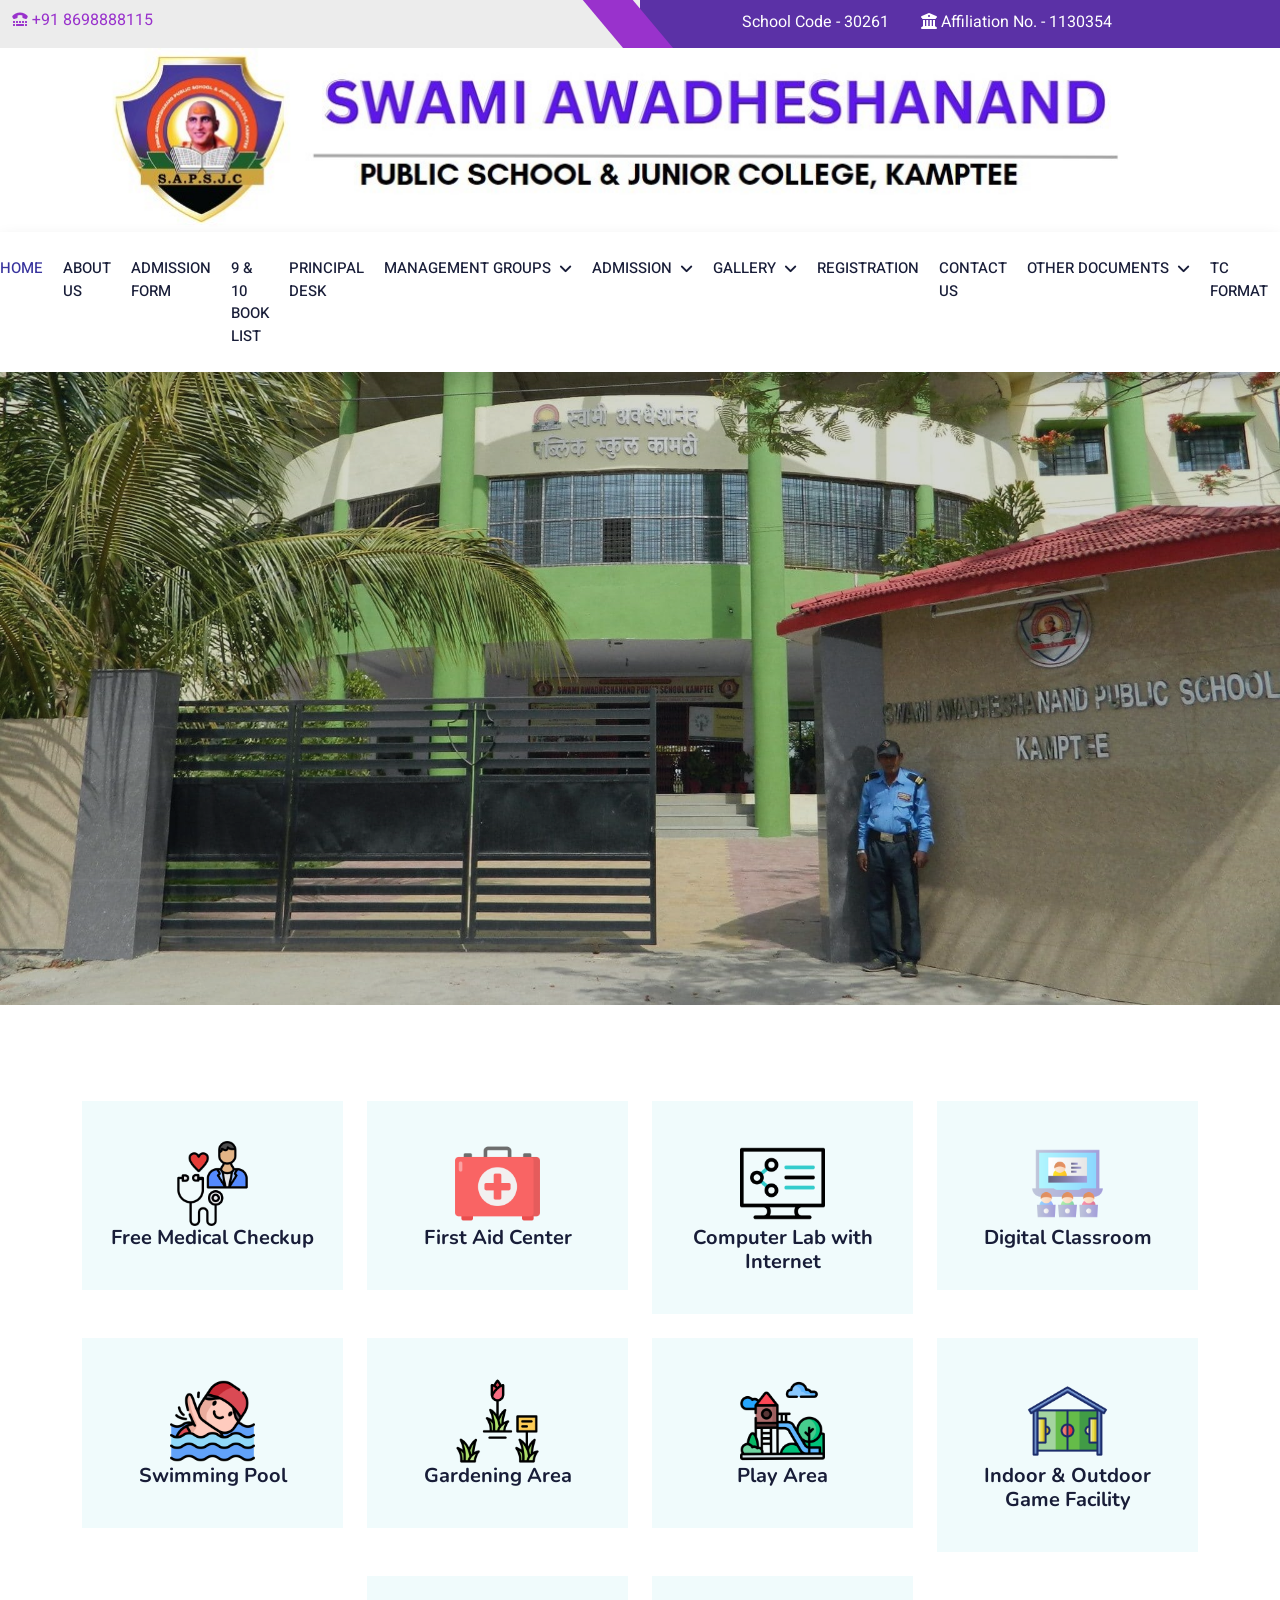
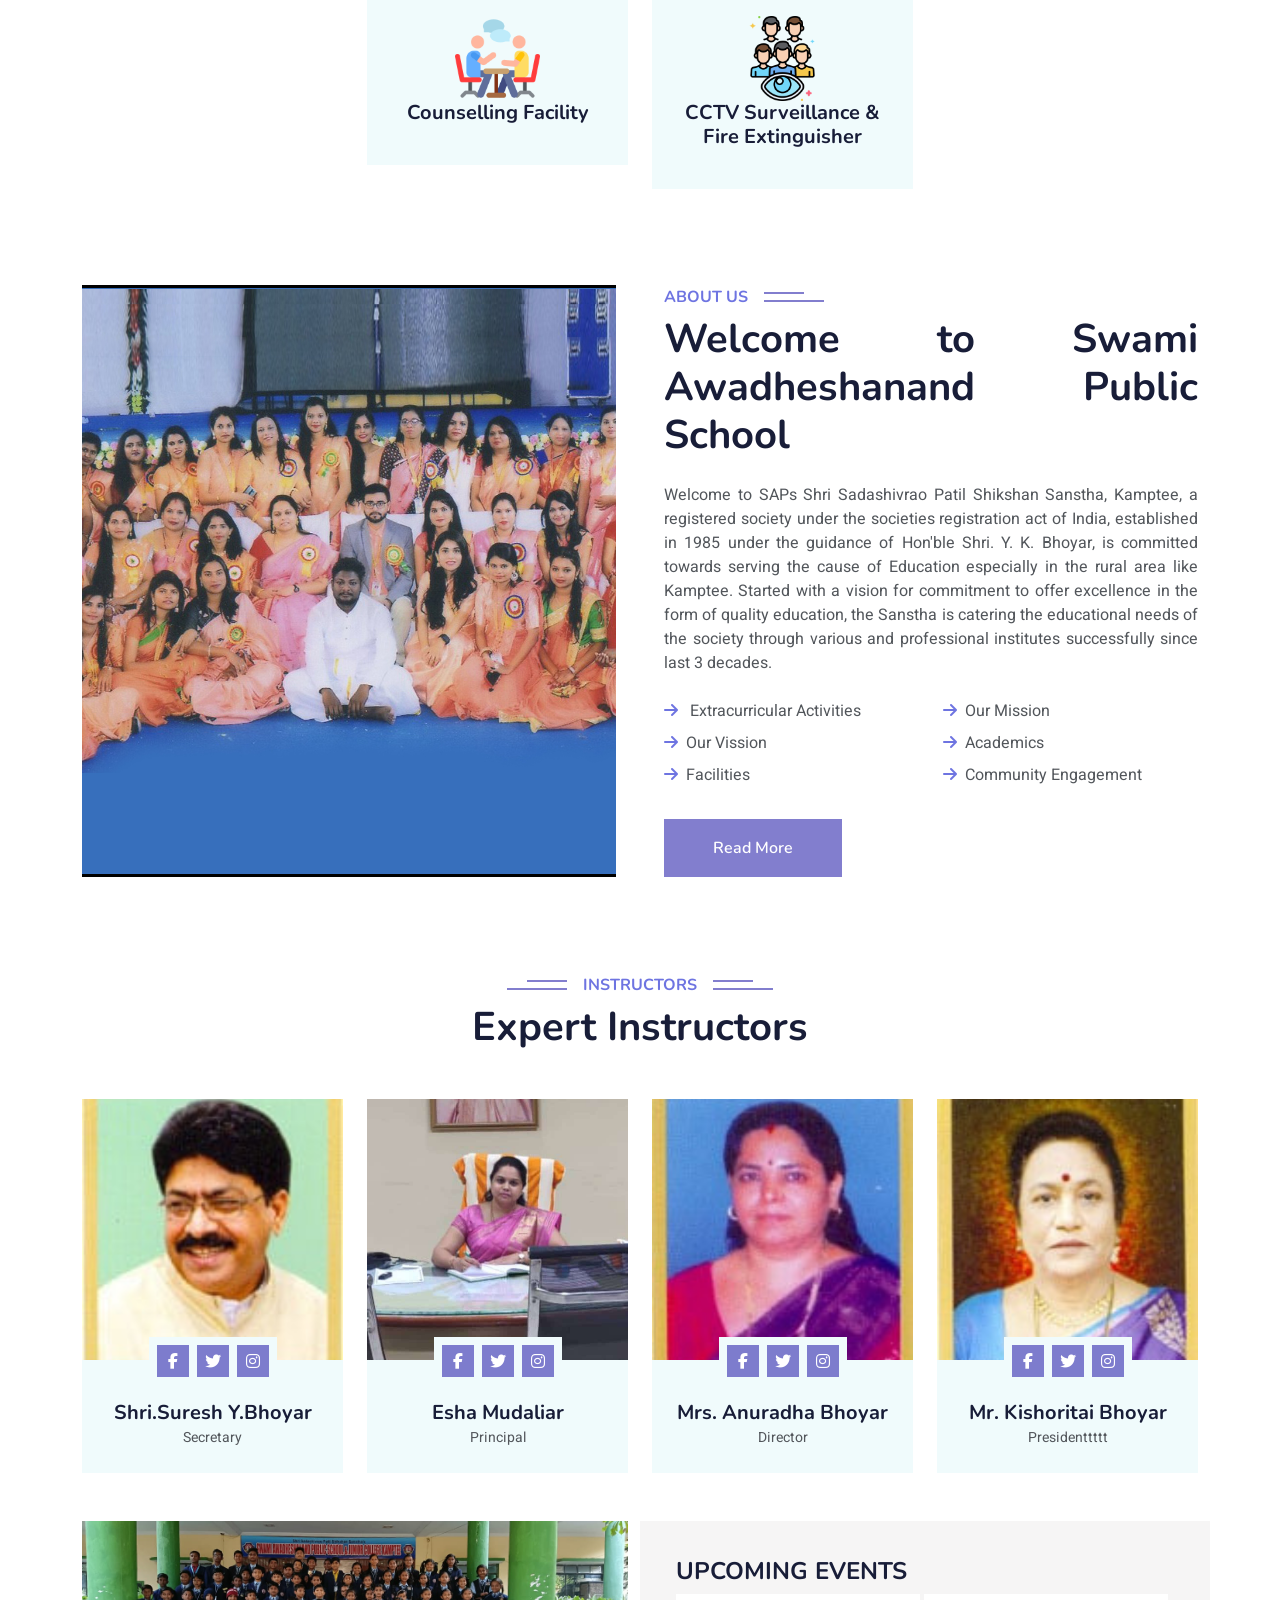
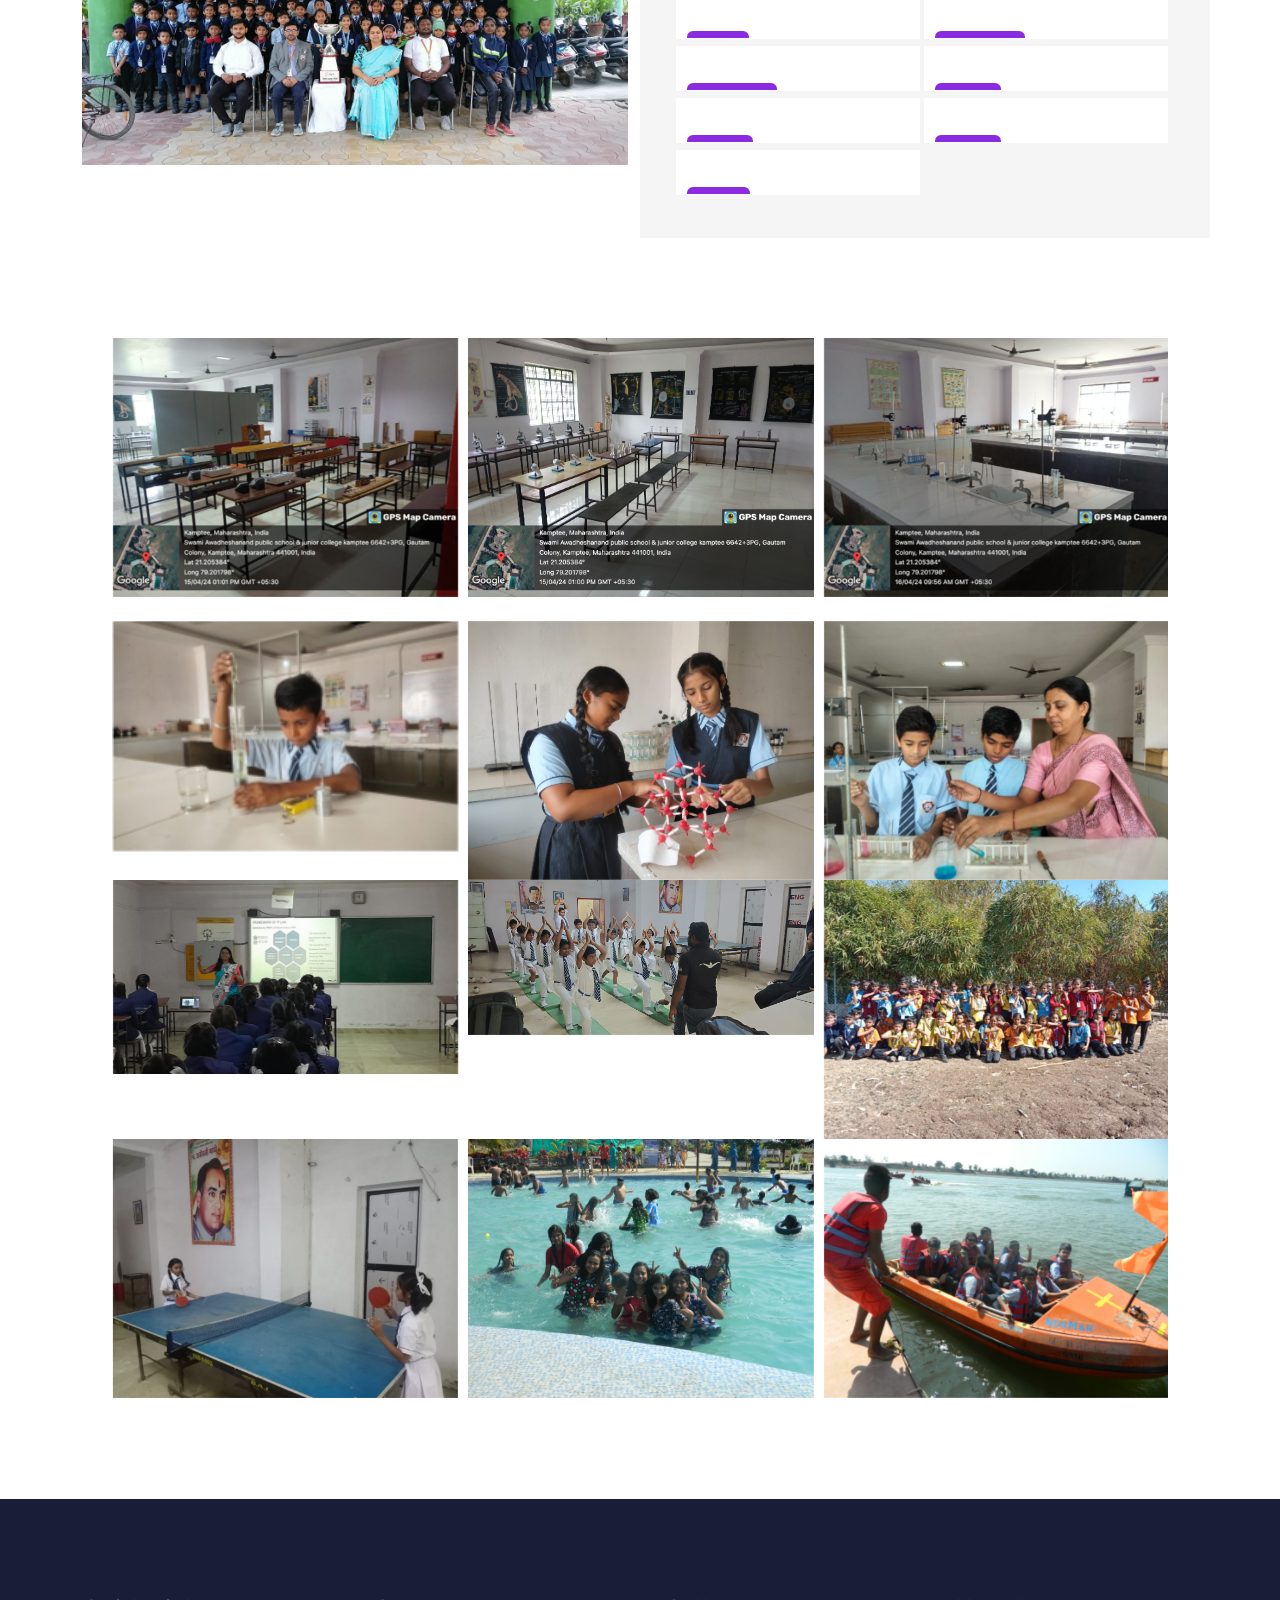
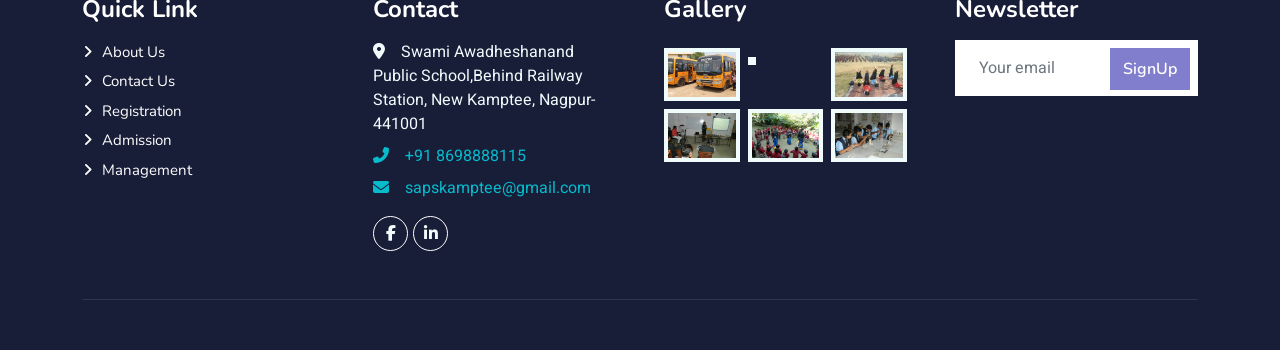
==== commit eac7a838: "modified:   index.html" ====
--- a/index.html
+++ b/index.html
@@ -731,9 +731,9 @@
                         </div>
                         <div class="text-center p-4">
                             <h5 class="mb-0">
-                                Mrs. Kishoritai Bhoyar
+                                Mr. Kishoritai Bhoyar
                             </h5>
-                            <small>President</small>
+                            <small>Presidenttttt</small>
                         </div>
                     </div>
                 </div>
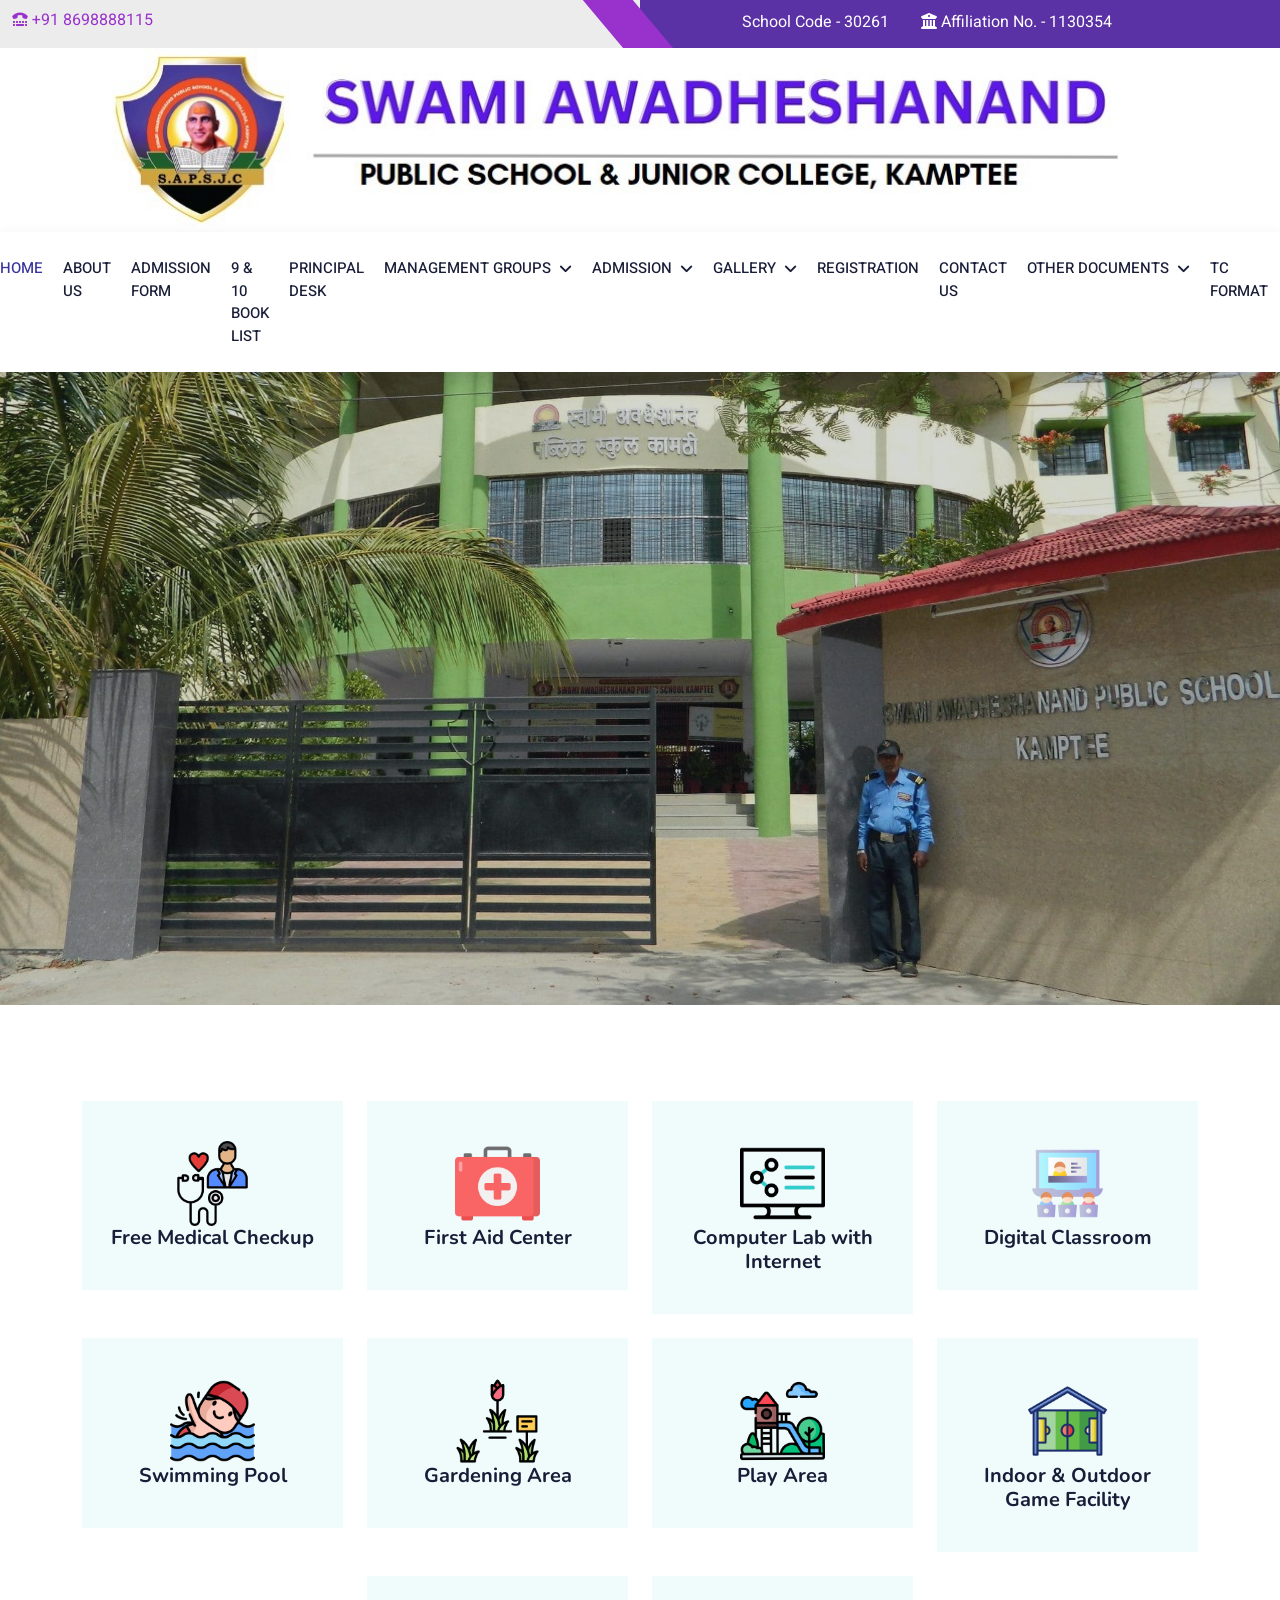
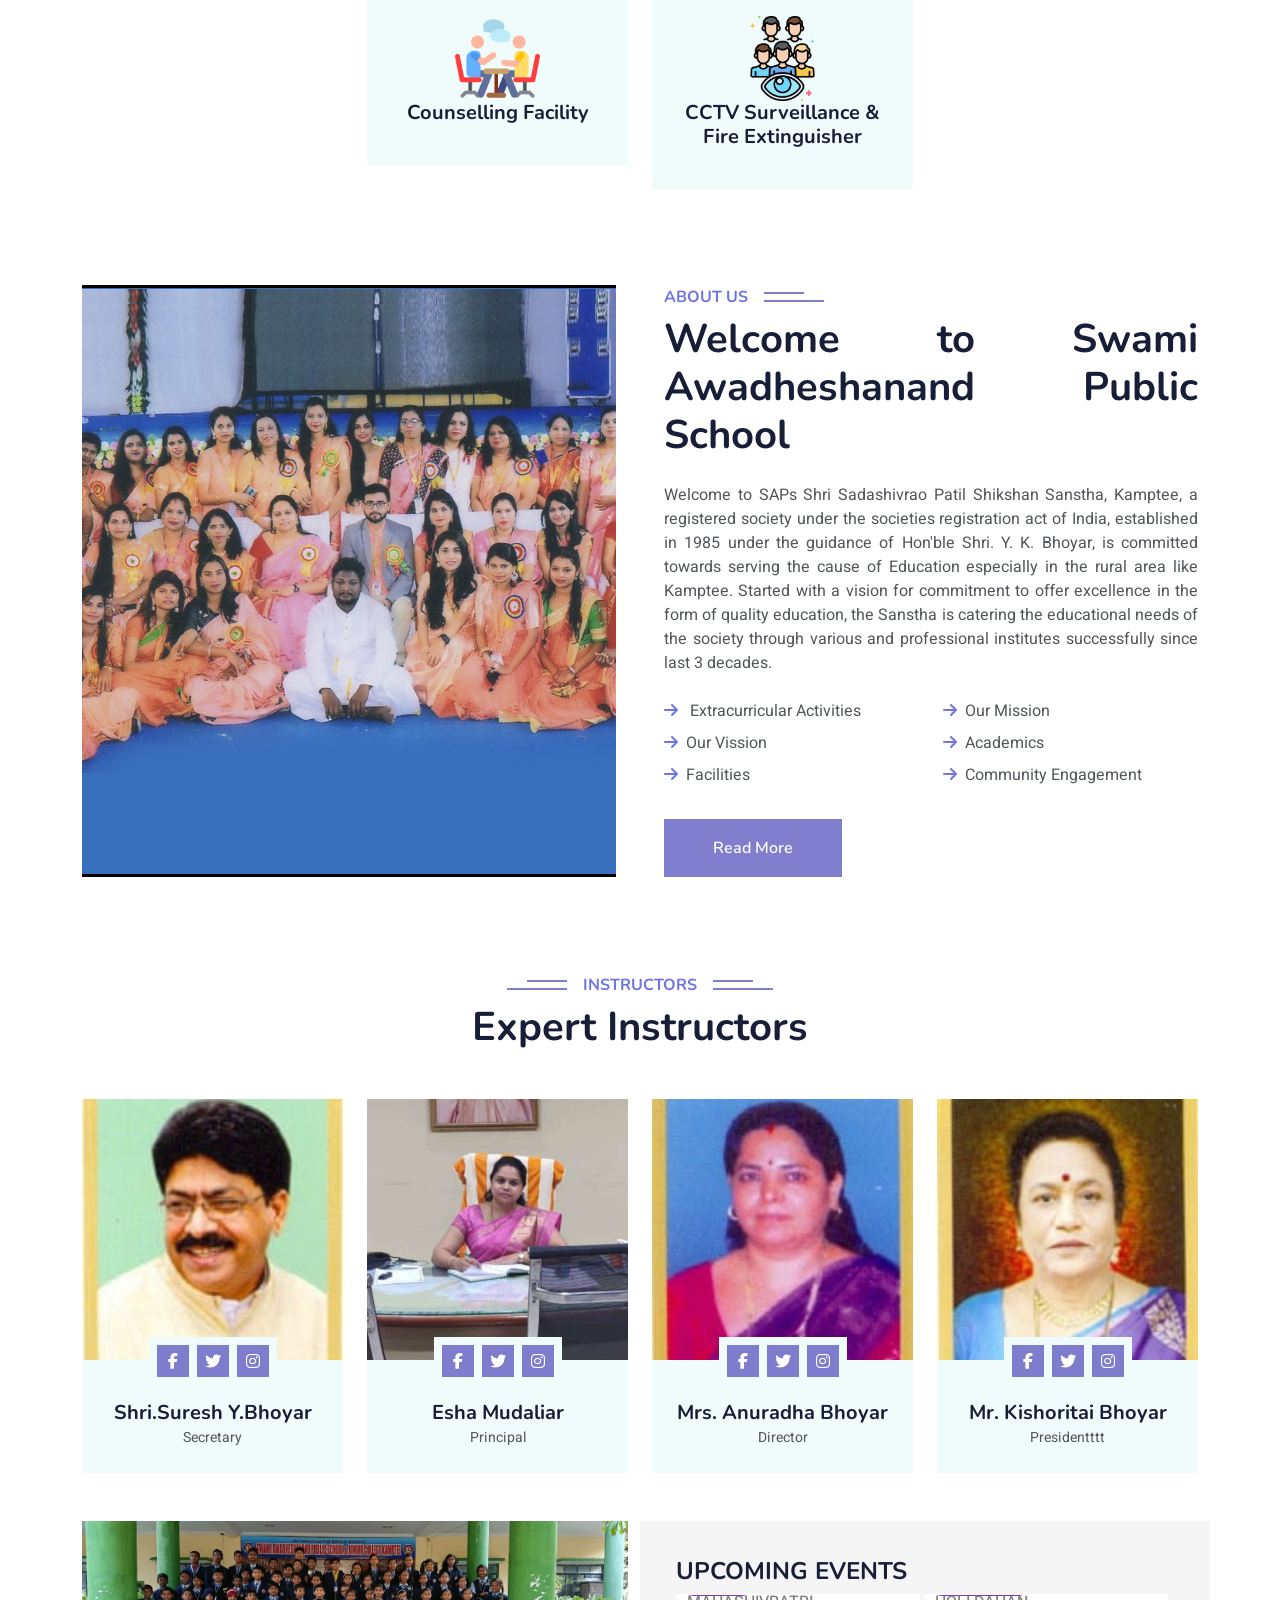
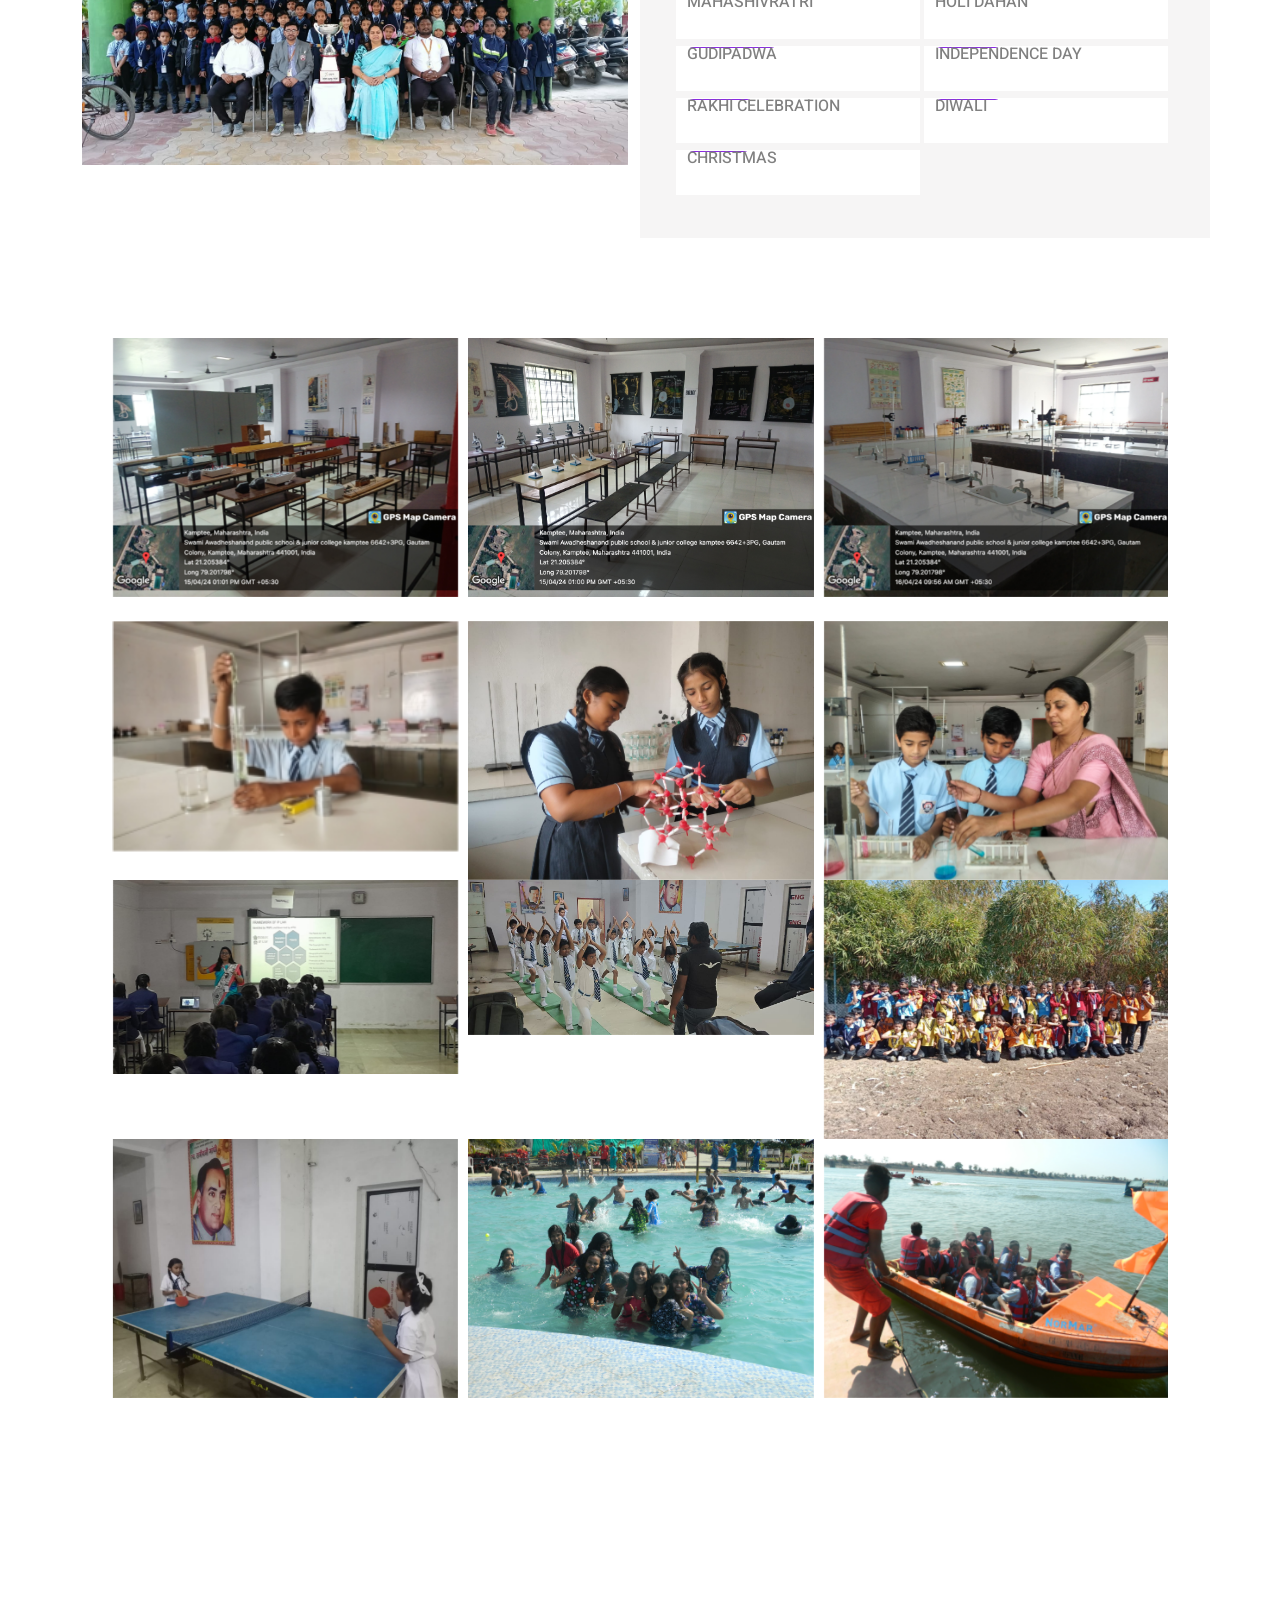
==== commit fc30daab: "modified:   index.html" ====
--- a/index.html
+++ b/index.html
@@ -733,7 +733,7 @@
                             <h5 class="mb-0">
                                 Mr. Kishoritai Bhoyar
                             </h5>
-                            <small>Presidenttttt</small>
+                            <small>Presidentttt</small>
                         </div>
                     </div>
                 </div>
